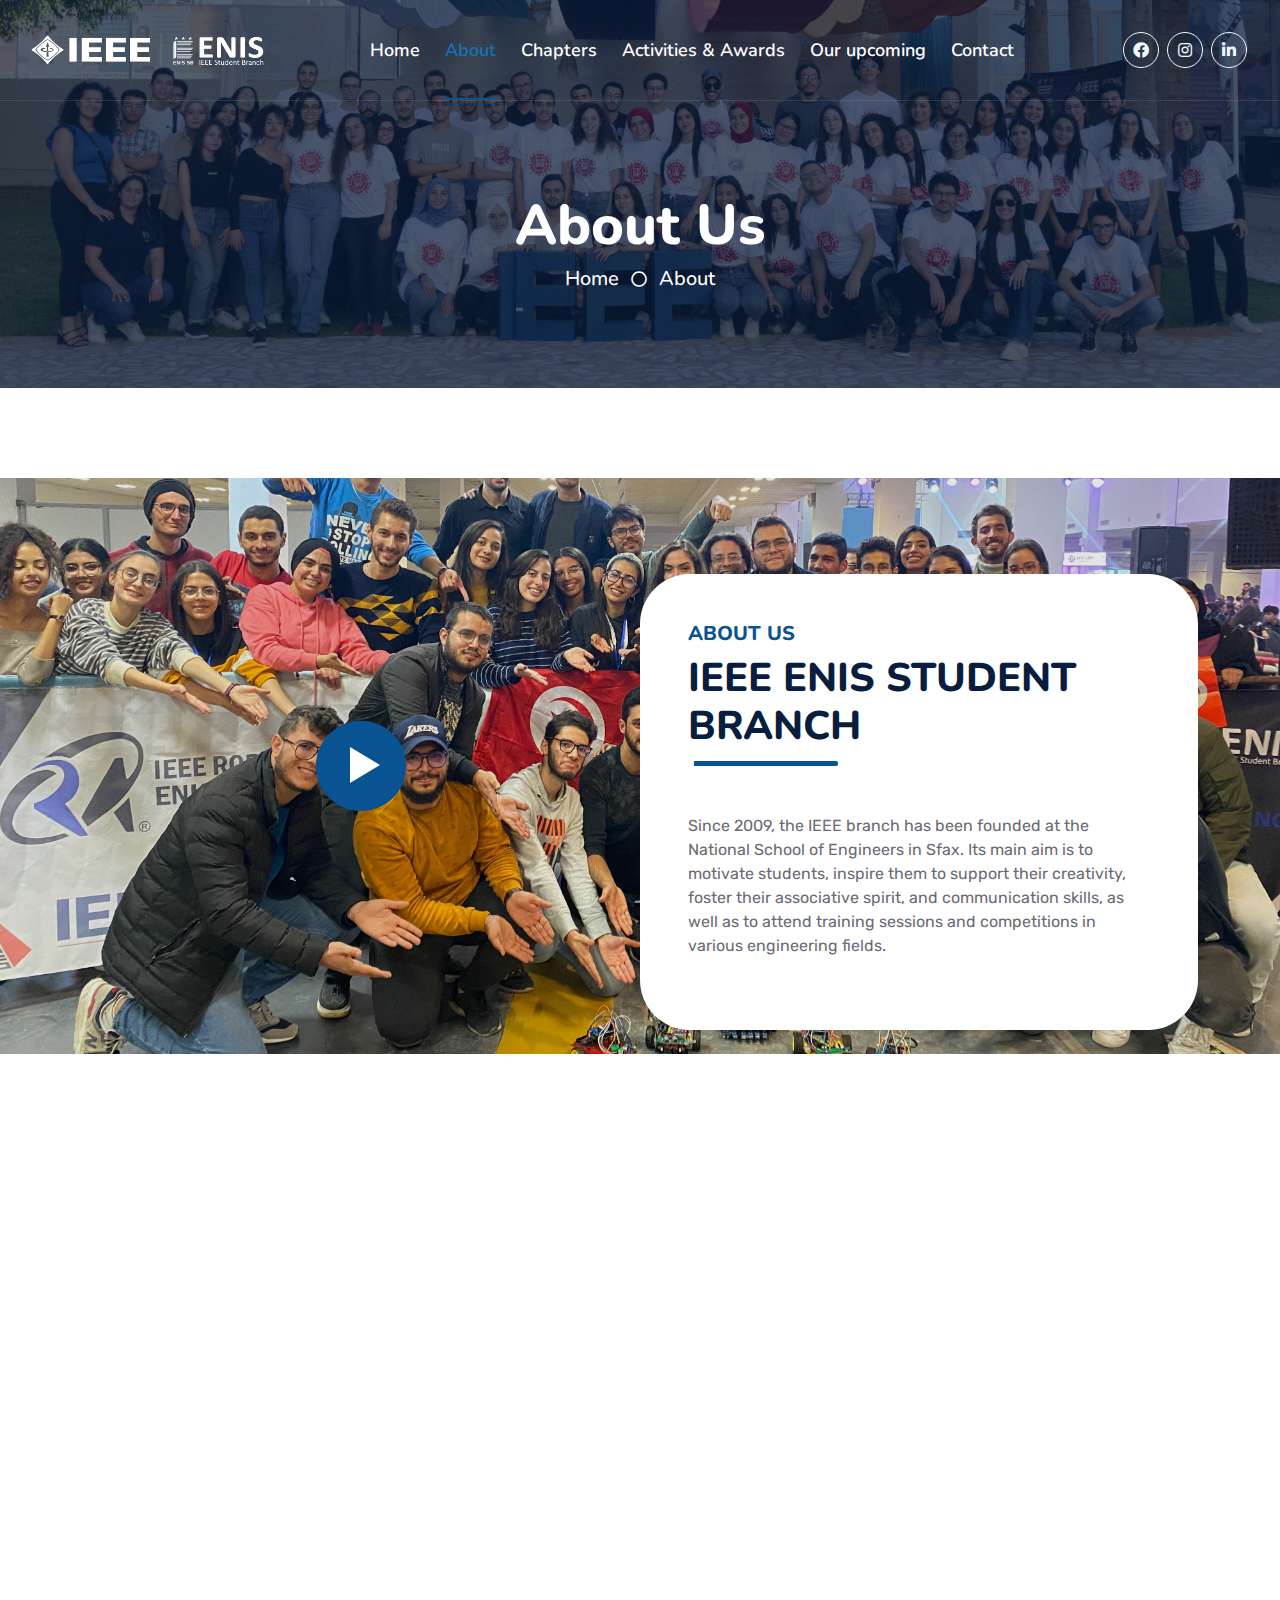
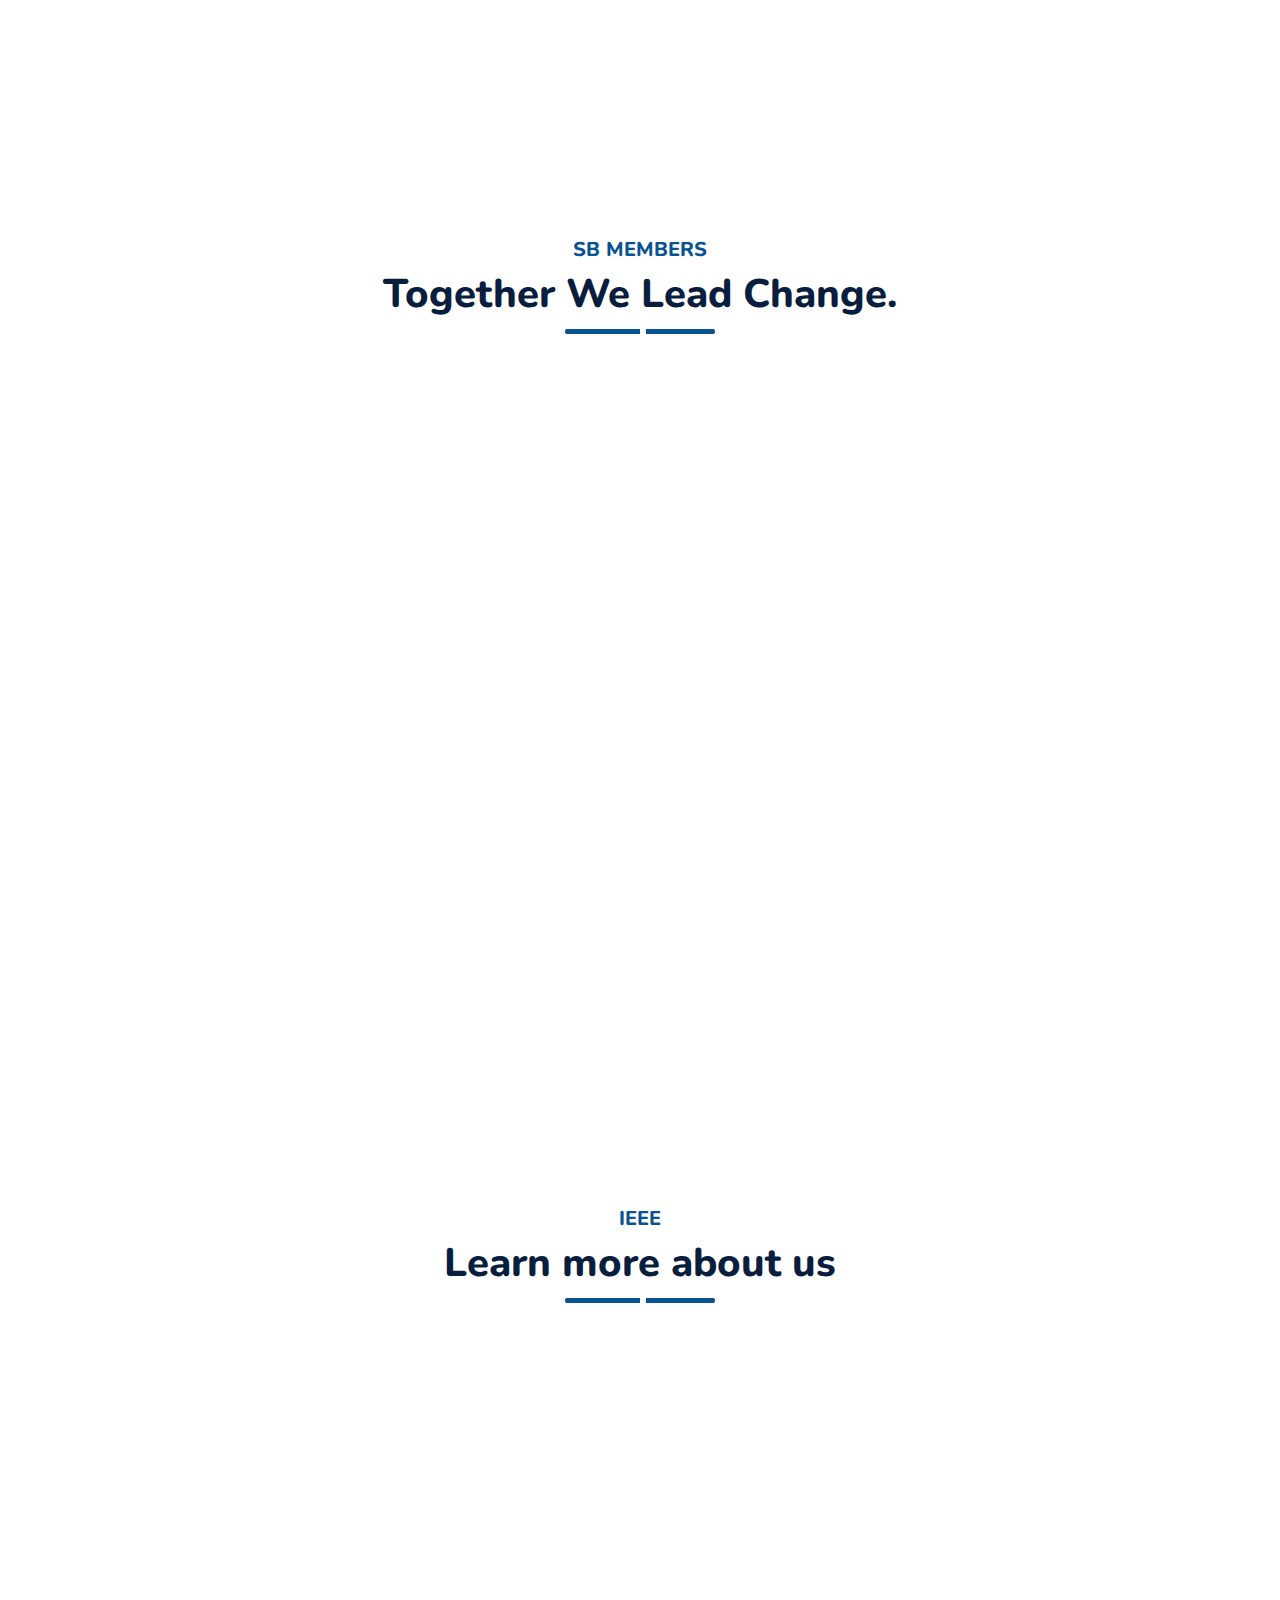
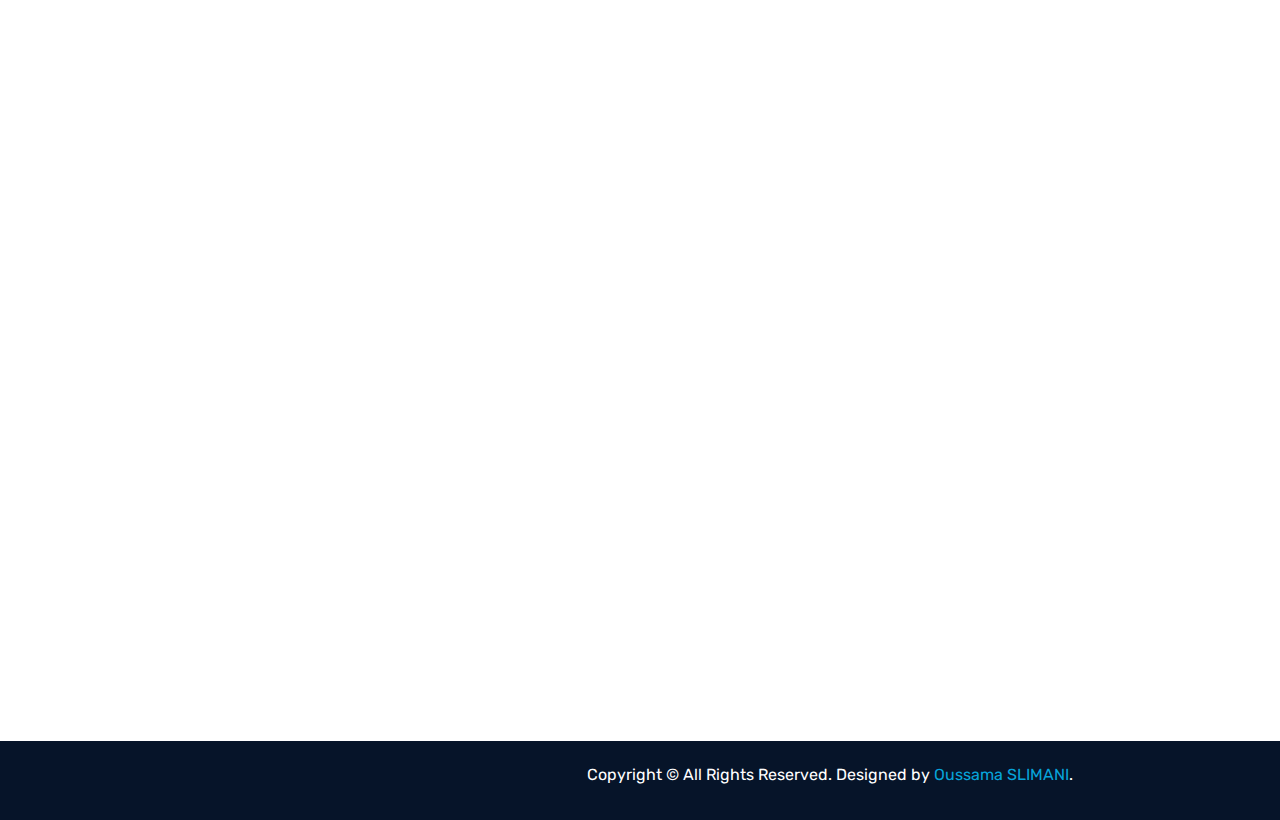
==== about.html @ c581c671 "Front-end v1.0" ====
<!DOCTYPE html>
<html lang="en">
  <head>
    <meta charset="utf-8" />
    <title>IEEE ENIS Student Branch</title>
    <meta content="width=device-width, initial-scale=1.0" name="viewport" />
    <meta content="Free HTML Templates" name="keywords" />
    <meta content="Free HTML Templates" name="description" />

    <!-- Favicon -->
    <link href="img/favicon.png" rel="icon" />

    <!-- Google Web Fonts -->
    <link rel="preconnect" href="https://fonts.googleapis.com" />
    <link rel="preconnect" href="https://fonts.gstatic.com" crossorigin />
    <link
      href="https://fonts.googleapis.com/css2?family=Nunito:wght@400;600;700;800&family=Rubik:wght@400;500;600;700&display=swap"
      rel="stylesheet"
    />

    <!-- Icon Font Stylesheet -->
    <link
      href="https://cdnjs.cloudflare.com/ajax/libs/font-awesome/5.10.0/css/all.min.css"
      rel="stylesheet"
    />
    <link
      href="https://cdn.jsdelivr.net/npm/bootstrap-icons@1.4.1/font/bootstrap-icons.css"
      rel="stylesheet"
    />

    <!-- Libraries Stylesheet -->
    <link href="lib/owlcarousel/assets/owl.carousel.min.css" rel="stylesheet" />
    <link href="lib/animate/animate.min.css" rel="stylesheet" />

    <!-- Customized Bootstrap Stylesheet -->
    <link href="css/bootstrap.min.css" rel="stylesheet" />

    <!-- Template Stylesheet -->
    <link href="css/style.css" rel="stylesheet" />
  </head>

  <body>
    <!-- Spinner Start -->
    <div
      id="spinner"
      class="show bg-white position-fixed translate-middle w-100 vh-100 top-50 start-50 d-flex align-items-center justify-content-center"
    >
      <div class="spinner"></div>
    </div>
    <!-- Spinner End -->

    <!-- Navbar Start -->
    <div class="container-fluid position-relative p-0">
      <nav class="navbar navbar-expand-lg navbar-dark py-3 py-lg-0">
        <a href="index.html" class="navbar-brand p-0">
          <img
            id="main"
            src="img/Logos/LOGO-white-03.png"
            alt="Logo"
            style="width: 255px; height: 40px"
          />
          <img
            id="second"
            src="img/Logos/LOGO-03.png"
            alt="logo-white"
            style="width: 255px; height: 40px; display: none"
          />
        </a>
        <button
          class="navbar-toggler"
          type="button"
          data-bs-toggle="collapse"
          data-bs-target="#navbarCollapse"
        >
          <span class="fa fa-bars"></span>
        </button>
        <div class="collapse navbar-collapse" id="navbarCollapse">
          <div class="navbar-nav ms-auto py-0">
            <a href="index.html" class="nav-item nav-link">Home</a>
            <a href="about.html" class="nav-item nav-link active">About</a>
            <a href="chapters.html" class="nav-item nav-link">Chapters</a>
            <a href="activities.html" class="nav-item nav-link"
              >Activities & Awards</a
            >
            <a href="upcoming.html" class="nav-item nav-link">Our upcoming</a>
            <a href="contact.html" class="nav-item nav-link">Contact</a>
          </div>
          <div class="col-lg-3 text-center text-lg-end">
            <div class="d-inline-flex align-items-center" style="height: 100px">
              <a
                class="btn btn-outline-light btn-square rounded-circle me-2"
                href="https://www.facebook.com/IEEE.ENIS.SB"
                target="_blank"
                ><i class="fab fa-facebook fw-normal"></i
              ></a>
              <a
                class="btn btn-outline-light btn-square rounded-circle me-2"
                href="https://www.instagram.com/ieeeenisstudentbranch/"
                target="_blank"
                ><i class="fab fa-instagram fw-normal"></i
              ></a>
              <a
                class="btn btn-outline-light btn-square rounded-circle me-2"
                href="https://www.linkedin.com/company/ieee-enis-student-branch-tunisia-section/mycompany/"
                target="_blank"
                ><i class="fab fa-linkedin-in fw-normal"></i
              ></a>
            </div>
          </div>
        </div>
      </nav>

      <div
        class="container-fluid bg-primary py-5 bg-header"
        style="margin-bottom: 90px"
      >
        <div class="row py-5">
          <div class="col-12 pt-lg-5 mt-lg-5 text-center">
            <h1 class="display-4 text-white animated zoomIn">About Us</h1>
            <a href="index.html" class="h5 text-white">Home</a>
            <i class="far fa-circle text-white px-2"></i>
            <a href="about.html" class="h5 text-white">About</a>
          </div>
        </div>
      </div>
    </div>
    <!-- Navbar End -->

    <!-- About Start -->
    <div class="container-xxl about">
      <div class="container">
        <div class="row g-0">
          <div class="col-lg-6">
            <div
              class="h-100 d-flex align-items-center justify-content-center"
              style="min-height: 300px"
            >
              <button
                type="button"
                class="btn-play"
                data-bs-toggle="modal"
                data-src=""
                data-bs-target="#videoModal"
              >
                <span></span>
              </button>
            </div>
          </div>
          <div class="col-lg-6 pt-lg-5 wow fadeIn mb-4" data-wow-delay="0.5s">
            <div
              class="bg-white p-5 mt-lg-5"
              style="border-radius: 50px 50px 50px 50px"
            >
              <div class="section-title position-relative pb-3 mb-5">
                <h5 class="fw-bold text-primary text-uppercase">About Us</h5>
                <h1 class="mb-0">IEEE ENIS STUDENT BRANCH</h1>
              </div>
              <p class="mb-4">
                Since 2009, the IEEE branch has been founded at the National
                School of Engineers in Sfax. Its main aim is to motivate
                students, inspire them to support their creativity, foster their
                associative spirit, and communication skills, as well as to
                attend training sessions and competitions in various engineering
                fields.
              </p>
            </div>
          </div>
        </div>
      </div>
    </div>
    <!-- Modal for Video -->
    <div
      class="modal fade"
      id="videoModal"
      tabindex="-1"
      role="dialog"
      aria-labelledby="videoModalLabel"
      aria-hidden="true"
    >
      <div class="modal-dialog modal-xl" role="document">
        <div class="modal-content">
          <div class="modal-header">
            <h5 class="modal-title">IEEE ENIS Student Branch</h5>
            <button
              type="button"
              class="btn-close"
              data-bs-dismiss="modal"
              aria-label="Close"
            ></button>
          </div>
          <div class="modal-body">
            <div class="embed-responsive embed-responsive-16by9 text-center">
              <iframe
                src="https://www.facebook.com/plugins/video.php?height=314&href=https%3A%2F%2Fwww.facebook.com%2FIEEE.ENIS.SB%2Fvideos%2F624137856481475%2F&show_text=false&width=560&t=0"
                width="95%"
                height="540"
                style="border: none; overflow: hidden"
                scrolling="no"
                frameborder="0"
                allowfullscreen="true"
                allow="autoplay; clipboard-write; encrypted-media; picture-in-picture; web-share"
                allowfullscreen="true"
              ></iframe>
            </div>
          </div>
        </div>
      </div>
    </div>
    <!-- About End -->

    <!-- Advanced Feature Start -->
    <div class="container-fluid py-5 wow fadeInUp" data-wow-delay="0.1s">
      <div class="container py-5">
        <div
          class="section-title text-center position-relative pb-3 mb-5 mx-auto"
          style="max-width: 600px"
        >
          <h5 class="fw-bold text-primary text-uppercase">
            IEEE ENIS SB GOALS
          </h5>
          <h1 class="mb-0">Four Key Objectives of the IEEE ENIS SB GOALS</h1>
        </div>
        <div
          class="mx-auto text-center wow fadeInUp"
          data-wow-delay="0.1s"
          style="max-width: 600px"
        ></div>
        <div class="row g-4">
          <div class="col-lg-3 col-md-6 wow fadeInUp" data-wow-delay="0.1s">
            <div class="advanced-feature-item text-center rounded py-5 px-4">
              <i class="fa fa-laptop fa-3x text-primary mb-4"></i>
              <h5 class="mb-3">Training and Competitions</h5>
              <p class="m-0">
                It encourages students to attend training sessions and
                participate in competitions in various engineering fields.
              </p>
            </div>
          </div>
          <div class="col-lg-3 col-md-6 wow fadeInUp" data-wow-delay="0.3s">
            <div class="advanced-feature-item text-center rounded py-5 px-4">
              <i class="fa fa-users fa-3x text-primary mb-4"></i>
              <h5 class="mb-3">Team Building</h5>
              <p class="m-0">
                Enhancing team-work skills and encouraging members to think
                freely and suggest spontaneous new ideas through online
                meetings.
              </p>
            </div>
          </div>
          <div class="col-lg-3 col-md-6 wow fadeInUp" data-wow-delay="0.3s">
            <div class="advanced-feature-item text-center rounded py-5 px-4">
              <i class="fa fa-calendar fa-3x text-primary mb-4"></i>
              <h5 class="mb-3">Organizing Events</h5>
              <p class="m-0">
                Organizes a variety of activities, including conferences,
                industrial visits, entertainment events, and workshops.
              </p>
            </div>
          </div>
          <div class="col-lg-3 col-md-6 wow fadeInUp" data-wow-delay="0.7s">
            <div class="advanced-feature-item text-center rounded py-5 px-4">
              <i class="fa fa-draw-polygon fa-3x text-primary mb-4"></i>
              <h5 class="mb-3">Inspiring Creativity</h5>
              <p class="m-0">
                Inspire and nurture the creative potential of students,
                fostering their associative spirit and communication skills.
              </p>
            </div>
          </div>
        </div>
      </div>
    </div>
    <!-- Advanced Feature End -->

    <!-- Team Start -->
    <div id="team" class="container-xxl py-5">
      <div class="container">
        <div
          class="section-title text-center position-relative pb-3 mb-5 mx-auto"
          style="max-width: 600px"
        >
          <h5 class="fw-bold text-primary text-uppercase">SB Members</h5>
          <h1 class="mb-0">Together We Lead Change.</h1>
        </div>
        <div class="row g-4 d-flex justify-content-center mt-2">
          <div class="col-lg-3 col-md-6 wow fadeInUp" data-wow-delay="0.1s">
            <div class="team-item">
              <div class="team-img position-relative overflow-hidden">
                <img
                  class="img-fluid"
                  src="img/team/team2-04.jpg"
                  alt="bilel"
                />
                <div class="team-social">
                  <a
                    class="btn btn-square btn-primary rounded-circle m-1"
                    href="mailto:bilel.djemel@enis.tn"
                    target="_blank"
                    ><i class="bi bi-envelope fw-normal"></i>
                  </a>
                  <a
                    class="btn btn-square btn-primary rounded-circle m-1"
                    href="https://www.linkedin.com/in/bilel-djemel/"
                    target="_blank"
                    ><i class="fab fa-linkedin-in fw-normal"></i
                  ></a>
                </div>
              </div>

              <div class="bg-light text-center p-2">
                <h4 class="text-primary">Bilel Djemel</h4>
                <p class="text-uppercase m-0">Chairman</p>
              </div>
            </div>
          </div>
          <div class="col-lg-3 col-md-6 wow fadeInUp" data-wow-delay="0.1s">
            <div class="team-item">
              <div class="team-img position-relative overflow-hidden">
                <img class="img-fluid" src="img/team/team2-05.jpg" alt="abir" />
                <div class="team-social">
                  <a
                    class="btn btn-square btn-primary rounded-circle m-1"
                    href="mailto:abir.grati@enis.tn"
                    target="_blank"
                    ><i class="bi bi-envelope fw-normal"></i>
                  </a>
                  <a
                    class="btn btn-square btn-primary rounded-circle m-1"
                    href="https://www.linkedin.com/in/abir-grati-/"
                    target="_blank"
                    ><i class="fab fa-linkedin-in fw-normal"></i
                  ></a>
                </div>
              </div>
              <div class="bg-light text-center p-2">
                <h4 class="text-primary">Abir Grati</h4>
                <p class="text-uppercase m-0">Vice-Chaiwoman</p>
              </div>
            </div>
          </div>
          <div class="col-lg-3 col-md-6 wow fadeInUp" data-wow-delay="0.1s">
            <div class="team-item">
              <div class="team-img position-relative overflow-hidden">
                <img
                  class="img-fluid"
                  src="img/team/team2-07.jpg"
                  alt="ayoub"
                />
                <div class="team-social">
                  <a
                    class="btn btn-square btn-primary rounded-circle m-1"
                    href="mailto:ayoub.abdelkefi@enis.tn"
                    target="_blank"
                    ><i class="bi bi-envelope fw-normal"></i>
                  </a>
                  <a
                    class="btn btn-square btn-primary rounded-circle m-1"
                    href="https://www.linkedin.com/in/ayoub-abdelkefi-16a360237/"
                    target="_blank"
                    ><i class="fab fa-linkedin-in fw-normal"></i
                  ></a>
                </div>
              </div>
              <div class="bg-light text-center p-2">
                <h4 class="text-primary">Abdelkefi Ayoub</h4>
                <p class="text-uppercase m-0">Treasurer</p>
              </div>
            </div>
          </div>
          <div class="col-lg-3 col-md-6 wow fadeInUp" data-wow-delay="0.3s">
            <div class="team-item">
              <div class="team-img position-relative overflow-hidden">
                <img
                  class="img-fluid"
                  src="img/team/team2-01.jpg"
                  alt="takwa"
                />
                <div class="team-social">
                  <a
                    class="btn btn-square btn-primary rounded-circle m-1"
                    href="mailto:takoua.jradi@enis.tn"
                    target="_blank"
                    ><i class="bi bi-envelope fw-normal"></i>
                  </a>
                  <a
                    class="btn btn-square btn-primary rounded-circle m-1"
                    href="https://www.linkedin.com/in/jradi-takoua/"
                    target="_blank"
                    ><i class="fab fa-linkedin-in fw-normal"></i
                  ></a>
                </div>
              </div>
              <div class="bg-light text-center p-2">
                <h4 class="text-primary">Takoua Jradi</h4>
                <p class="text-uppercase m-0">Secretary</p>
              </div>
            </div>
          </div>
          <div class="col-lg-3 col-md-6 wow fadeInUp" data-wow-delay="0.5s">
            <div class="team-item">
              <div class="team-img position-relative overflow-hidden">
                <img
                  class="img-fluid"
                  src="img/team/team2-03.jpg"
                  alt="cyrine"
                />
                <div class="team-social">
                  <a
                    class="btn btn-square btn-primary rounded-circle m-1"
                    href="https://www.facebook.com/cyrine.laouini.90"
                    target="_blank"
                    ><i class="fab fa-facebook fw-normal"></i>
                  </a>
                </div>
              </div>
              <div class="bg-light text-center p-2">
                <h4 class="text-primary">Cyrine Auini</h4>
                <p class="text-uppercase m-0">Project Manager</p>
              </div>
            </div>
          </div>
          <div class="col-lg-3 col-md-6 wow fadeInUp" data-wow-delay="0.6s">
            <div class="team-item">
              <div class="team-img position-relative overflow-hidden">
                <img
                  class="img-fluid"
                  src="img/team/team2-02.jpg"
                  alt="racem"
                />
                <div class="team-social">
                  <a
                    class="btn btn-square btn-primary rounded-circle m-1"
                    href="mailto:racem.moalla@enis.tn"
                    target="_blank"
                    ><i class="bi bi-envelope fw-normal"></i>
                  </a>
                  <a
                    class="btn btn-square btn-primary rounded-circle m-1"
                    href="https://www.linkedin.com/in/racem-moalla/"
                    target="_blank"
                    ><i class="fab fa-linkedin-in fw-normal"></i
                  ></a>
                </div>
              </div>
              <div class="bg-light text-center p-2">
                <h4 class="text-primary">Racem Moalla</h4>
                <p class="text-uppercase m-0">Project Manager</p>
              </div>
            </div>
          </div>
          <div class="col-lg-3 col-md-6 wow fadeInUp" data-wow-delay="0.6s">
            <div class="team-item">
              <div class="team-img position-relative overflow-hidden">
                <img
                  class="img-fluid"
                  src="img/team/team2-06.jpg"
                  alt="cyrine2"
                />
                <div class="team-social">
                  <a
                    class="btn btn-square btn-primary rounded-circle m-1"
                    href="https://www.facebook.com/mahdi.bradai.9"
                    target="_blank"
                    ><i class="bi bi-envelope fw-normal"></i>
                  </a>
                  <a
                    class="btn btn-square btn-primary rounded-circle m-1"
                    href="mailto:syrine.benkeji@enis.tn"
                    target="_blank"
                    ><i class="fab fa-linkedin-in fw-normal"></i
                  ></a>
                </div>
              </div>
              <div class="bg-light text-center p-2">
                <h4 class="text-primary">Syrine Benkaji</h4>
                <p class="text-uppercase m-0">Media Manager</p>
              </div>
            </div>
          </div>
        </div>
      </div>
    </div>
    <!-- Team End -->

    <!-- Service Start -->
    <div class="container-xxl py-5">
      <div class="container">
        <div
          class="section-title text-center position-relative pb-3 mb-5 mx-auto"
          style="max-width: 600px"
        >
          <h5 class="fw-bold text-primary text-uppercase">IEEE</h5>
          <h1 class="mb-0">Learn more about us</h1>
        </div>
        <div
          class="row g-4 justify-content-center wow fadeInUp"
          data-wow-delay="0.5s"
        >
          <div class="col-lg-4 col-md-6">
            <div class="service-item bg-white h-100 p-2 p-xl-5 wow fadeIn">
              <img class="img-fluid mb-4" src="img/Logos/ieee.png" alt="" />
              <h4 class="mb-3 text-center">
                Institute of Electrical and Electronics Engineers
              </h4>
              <p>
                IEEE fosters global tech collaboration in electrical and
                electronics engineering. It sets standards, publishes research,
                hosts events, and empowers members, shaping tech's future for
                humanity's benefit.
              </p>
            </div>
          </div>
          <div class="col-lg-4 col-md-6">
            <div class="service-item bg-white h-100 p-2 p-xl-5 wow fadeIn">
              <img
                class="img-fluid mb-4"
                src="img/Logos/ieee-section-02.png"
                alt=""
              />
              <h4 class="mb-3 text-center">IEEE Tunisia Section</h4>
              <p class="">
                The IEEE Tunisia Section is a regional branch of the global IEEE
                organization that serves professionals and researchers in
                Tunisia, focusing on activities and events related to electrical
                and electronics engineering and related fields.
              </p>
            </div>
          </div>
          <div class="col-lg-4 col-md-6">
            <div class="service-item bg-white h-100 p-2 p-xl-5 wow fadeIn">
              <img class="img-fluid mb-4" src="img/Logos/sac2-02.png" alt="" />
              <h4 class="mb-3 text-center">IEEE R8 SAC</h4>
              <p class="">
                IEEE Region 8 Student Activities Committee (SAC) coordinates
                student programs, events, and opportunities in Europe, the
                Middle East, and Africa, fostering academic and professional
                development.
              </p>
            </div>
          </div>
        </div>
      </div>
    </div>
    <!-- Service End -->

    <!-- Footer Start -->
    <div
      class="container-fluid bg-dark text-light mt-5 wow fadeInUp"
      data-wow-delay="0.1s"
    >
      <div class="container">
        <div class="row gx-5">
          <div class="col-lg-4 col-md-6 footer-about">
            <div
              class="d-flex flex-column align-items-center justify-content-center text-center h-100 bg-primary p-4"
            >
              <a href="index.html" class="navbar-brand">
                <img
                  src="img/Logos/LOGO-white-03.png"
                  alt="logo-white"
                  style="width: 255px"
                />
              </a>
              <p class="mt-3 mb-4">
                Since 2009, the IEEE branch has been founded at the National
                School of Engineers in Sfax. Its main aim is to motivate
                students, inspire them to support their creativity, foster their
                associative spirit, and communication skills, as well as to
                attend training sessions and competitions in various engineering
                fields.
              </p>
            </div>
          </div>
          <div class="col-lg-8 col-md-6">
            <div class="row gx-5">
              <div class="col-lg-5 col-md-12 pt-5 mb-5">
                <div
                  class="section-title section-title-sm position-relative pb-3 mb-4"
                >
                  <h3 class="text-light mb-0">Get In Touch</h3>
                </div>
                <div class="d-flex mb-2">
                  <i class="bi bi-geo-alt text-primary me-2"></i>
                  <p class="mb-0">
                    ENIS, Soukra Road km 3, BP 1173, Sfax, Tunisia.
                  </p>
                </div>
                <div class="d-flex mb-2">
                  <i class="bi bi-envelope-open text-primary me-2"></i>
                  <p class="mb-0">sb.enis@ieee.org</p>
                </div>
                <div class="d-flex mb-2">
                  <i class="bi bi-telephone text-primary me-2"></i>
                  <p class="mb-0">+216 26 589 540</p>
                </div>
                <div class="d-flex mt-4">
                  <a class="btn btn-primary btn-square me-2" href="#"
                    ><i class="fab fa-facebook-f fw-normal"></i
                  ></a>
                  <a class="btn btn-primary btn-square me-2" href="#"
                    ><i class="fab fa-linkedin-in fw-normal"></i
                  ></a>
                  <a class="btn btn-primary btn-square" href="#"
                    ><i class="fab fa-instagram fw-normal"></i
                  ></a>
                </div>
              </div>
              <div class="col-lg-3 col-md-12 pt-0 pt-lg-5 mb-5">
                <div
                  class="section-title section-title-sm position-relative pb-3 mb-4"
                >
                  <h3 class="text-light mb-0">Quick Links</h3>
                </div>
                <div
                  class="link-animated d-flex flex-column justify-content-start"
                >
                  <a class="text-light mb-2" href="index.html"
                    ><i class="bi bi-arrow-right text-primary me-2"></i>Home</a
                  >
                  <a class="text-light mb-2" href="about.html"
                    ><i class="bi bi-arrow-right text-primary me-2"></i>About</a
                  >
                  <a class="text-light mb-2" href="chapters.html"
                    ><i class="bi bi-arrow-right text-primary me-2"></i
                    >Chapters</a
                  >
                  <a class="text-light mb-2" href="activities.html"
                    ><i class="bi bi-arrow-right text-primary me-2"></i
                    >Activities & Awards</a
                  >
                  <a class="text-light mb-2" href="upcoming.html"
                    ><i class="bi bi-arrow-right text-primary me-2"></i>Our
                    Upcoming</a
                  >
                  <a class="text-light mb-2" href="contact.html"
                    ><i class="bi bi-arrow-right text-primary me-2"></i>Our
                    Contact</a
                  >
                </div>
              </div>
              <div class="col-lg-4 col-md-12 pt-0 pt-lg-5 mb-5">
                <div
                  class="section-title section-title-sm position-relative pb-3 mb-4"
                >
                  <h3 class="text-light mb-0">Popular Links</h3>
                </div>
                <div
                  class="link-animated d-flex flex-column justify-content-start"
                >
                  <a class="text-light mb-2" href="about.html#team"
                    ><i class="bi bi-arrow-right text-primary me-2"></i>Meet The
                    Team</a
                  >
                  <a class="text-light mb-2" href="index.html#register"
                    ><i class="bi bi-arrow-right text-primary me-2"></i
                    >Resgister Now</a
                  >
                </div>
              </div>
            </div>
          </div>
        </div>
      </div>
    </div>
    <div class="container-fluid text-white" style="background: #061429">
      <div class="container text-center">
        <div class="row justify-content-end">
          <div class="col-lg-8 col-md-6">
            <div
              class="d-flex align-items-center justify-content-center text-white mt-1"
              style="height: 75px"
            >
              <p class="px-2">
                Copyright &copy; All Rights Reserved. Designed by
                <a
                  href="https://www.linkedin.com/in/oussama-slimani/"
                  target="_blank"
                  >Oussama SLIMANI</a
                >.
              </p>
            </div>
          </div>
        </div>
      </div>
    </div>
    <!-- Footer End -->

    <!-- Back to Top -->
    <a
      href="#"
      class="btn btn-lg btn-primary btn-lg-square rounded-circle back-to-top"
      ><div class="p-1"></div>
      <i class="bi bi-arrow-up"></i>
    </a>

    <!-- JavaScript Libraries -->
    <script src="https://code.jquery.com/jquery-3.4.1.min.js"></script>
    <script src="https://cdn.jsdelivr.net/npm/bootstrap@5.0.0/dist/js/bootstrap.bundle.min.js"></script>
    <script src="lib/wow/wow.min.js"></script>
    <script src="lib/easing/easing.min.js"></script>
    <script src="lib/waypoints/waypoints.min.js"></script>
    <script src="lib/counterup/counterup.min.js"></script>
    <script src="lib/owlcarousel/owl.carousel.min.js"></script>

    <!-- Template Javascript -->
    <script src="js/main.js"></script>
  </body>
</html>
---- css/style.css ----
/********** Template CSS **********/
:root {
  --primary: #095392;
  --secondary: #34ad54;
  --light: #eef9ff;
  --dark: #091e3e;
}

/*** Spinner ***/
.spinner {
  width: 40px;
  height: 40px;
  background: var(--primary);
  margin: 100px auto;
  -webkit-animation: sk-rotateplane 1.2s infinite ease-in-out;
  animation: sk-rotateplane 1.2s infinite ease-in-out;
}

@-webkit-keyframes sk-rotateplane {
  0% {
    -webkit-transform: perspective(120px);
  }
  50% {
    -webkit-transform: perspective(120px) rotateY(180deg);
  }
  100% {
    -webkit-transform: perspective(120px) rotateY(180deg) rotateX(180deg);
  }
}

@keyframes sk-rotateplane {
  0% {
    transform: perspective(120px) rotateX(0deg) rotateY(0deg);
    -webkit-transform: perspective(120px) rotateX(0deg) rotateY(0deg);
  }
  50% {
    transform: perspective(120px) rotateX(-180.1deg) rotateY(0deg);
    -webkit-transform: perspective(120px) rotateX(-180.1deg) rotateY(0deg);
  }
  100% {
    transform: perspective(120px) rotateX(-180deg) rotateY(-179.9deg);
    -webkit-transform: perspective(120px) rotateX(-180deg) rotateY(-179.9deg);
  }
}

#spinner {
  opacity: 0;
  visibility: hidden;
  transition: opacity 0.5s ease-out, visibility 0s linear 0.5s;
  z-index: 99999;
}

#spinner.show {
  transition: opacity 0.5s ease-out, visibility 0s linear 0s;
  visibility: visible;
  opacity: 1;
}

/*** Heading ***/
h1,
h2,
.fw-bold {
  font-weight: 800 !important;
}

h3,
h4,
.fw-semi-bold {
  font-weight: 700 !important;
}

h5,
h6,
.fw-medium {
  font-weight: 600 !important;
}

/*** Button ***/
.btn {
  font-family: "Nunito", sans-serif;
  font-weight: 600;
  transition: 0.5s;
}

.btn-primary,
.btn-secondary {
  color: #ffffff;
  box-shadow: inset 0 0 0 50px transparent;
}

.btn-primary:hover {
  box-shadow: inset 0 0 0 0 var(--primary);
}

.btn-secondary:hover {
  box-shadow: inset 0 0 0 0 var(--secondary);
}

.btn-square {
  width: 36px;
  height: 36px;
}

.btn-sm-square {
  width: 30px;
  height: 30px;
}

.btn-lg-square {
  width: 48px;
  height: 48px;
}

.btn-square,
.btn-sm-square,
.btn-lg-square {
  padding: 0;
  display: flex;
  align-items: center;
  justify-content: center;
  font-weight: normal;
}

/*** Navbar ***/
.navbar {
  padding-left: 20px;
  padding-right: 25px;
}
.navbar-dark .navbar-nav .nav-link {
  font-family: "Nunito", sans-serif;
  position: relative;
  margin-left: 25px;
  padding: 35px 0;
  color: #ffffff;
  font-size: 18px;
  font-weight: 600;
  outline: none;
  transition: 0.5s;
}

.sticky-top.navbar-dark .navbar-nav .nav-link {
  padding: 20px 0;
  color: var(--dark);
}

.navbar-dark .navbar-nav .nav-link:hover,
.navbar-dark .navbar-nav .nav-link.active {
  color: #1672b7;
}

.navbar-dark .navbar-brand h1 {
  color: #ffffff;
}

.navbar-dark .navbar-toggler {
  color: var(--primary) !important;
  border-color: var(--primary) !important;
}

@media (max-width: 991.98px) {
  .sticky-top.navbar-dark {
    position: fixed;
    width: 100%;
    background: #ffffff;
    border-bottom: #1672b7 1px solid;
  }
  .navbar-dark .navbar-nav .nav-link,
  .navbar-dark .navbar-nav .nav-link.show,
  .sticky-top.navbar-dark .navbar-nav .nav-link {
    padding: 10px 0;
    color: var(--dark);
    border-bottom: #1672b7 1px solid;
  }
  .navbar-dark .navbar-nav .nav-link:first-child {
    margin-top: 20px;
  }

  .navbar-dark .navbar-brand img {
    max-width: 180px;
  }
}

@media (min-width: 992px) {
  .navbar-dark {
    position: absolute;
    width: 100%;
    top: 0;
    left: 0;
    border-bottom: 1px solid rgba(256, 256, 256, 0.1);
    z-index: 999;
  }

  .sticky-top.navbar-dark {
    position: fixed;
    background: #ffffff;
  }

  .navbar-dark .navbar-nav .nav-link::before {
    position: absolute;
    content: "";
    width: 0;
    height: 2px;
    bottom: -1px;
    left: 50%;
    background: var(--primary);
    transition: 0.5s;
  }

  .navbar-dark .navbar-nav .nav-link:hover::before,
  .navbar-dark .navbar-nav .nav-link.active::before {
    width: 100%;
    left: 0;
  }

  .navbar-dark .navbar-nav .nav-link.nav-contact::before {
    display: none;
  }
}

/*** Carousel ***/
.carousel-caption {
  top: 0;
  left: 0;
  right: 0;
  bottom: 0;
  background: rgba(9, 30, 62, 0.7);
  z-index: 1;
}

@media (max-width: 576px) {
  .carousel-item {
    min-height: 400px;
  }
  .carousel-item img {
    position: absolute;
    width: 100%;
    height: 100%;
    object-fit: cover;
  }
  .carousel-caption h5 {
    font-size: 18px;
    font-weight: 500 !important;
  }

  .carousel-caption h1 {
    font-size: 35px;
    font-weight: 600 !important;
  }
}

.carousel-control-prev,
.carousel-control-next {
  width: 10%;
}

.carousel-control-prev-icon,
.carousel-control-next-icon {
  width: 3rem;
  height: 3rem;
}

/*** Section Title ***/
.section-title::before {
  position: absolute;
  content: "";
  width: 150px;
  height: 5px;
  left: 0;
  bottom: 0;
  background: var(--primary);
  border-radius: 2px;
}

.section-title.text-center::before {
  left: 50%;
  margin-left: -75px;
}

.section-title.section-title-sm::before {
  width: 90px;
  height: 3px;
}

.section-title::after {
  position: absolute;
  content: "";
  width: 6px;
  height: 5px;
  bottom: 0px;
  background: #ffffff;
  -webkit-animation: section-title-run 5s infinite linear;
  animation: section-title-run 5s infinite linear;
}

.section-title.section-title-sm::after {
  width: 4px;
  height: 3px;
}

.section-title.text-center::after {
  -webkit-animation: section-title-run-center 5s infinite linear;
  animation: section-title-run-center 5s infinite linear;
}

.section-title.section-title-sm::after {
  -webkit-animation: section-title-run-sm 5s infinite linear;
  animation: section-title-run-sm 5s infinite linear;
}

@-webkit-keyframes section-title-run {
  0% {
    left: 0;
  }
  50% {
    left: 145px;
  }
  100% {
    left: 0;
  }
}

@-webkit-keyframes section-title-run-center {
  0% {
    left: 50%;
    margin-left: -75px;
  }
  50% {
    left: 50%;
    margin-left: 45px;
  }
  100% {
    left: 50%;
    margin-left: -75px;
  }
}

@-webkit-keyframes section-title-run-sm {
  0% {
    left: 0;
  }
  50% {
    left: 85px;
  }
  100% {
    left: 0;
  }
}

/*** Testimonial ***/
.testimonial-carousel .owl-dots {
  margin-top: 15px;
  display: flex;
  align-items: flex-end;
  justify-content: center;
}

.testimonial-carousel .owl-dot {
  position: relative;
  display: inline-block;
  margin: 0 5px;
  width: 15px;
  height: 15px;
  background: #dddddd;
  border-radius: 2px;
  transition: 0.5s;
}

.testimonial-carousel .owl-dot.active {
  width: 30px;
  background: var(--primary);
}

.testimonial-carousel .owl-item.center {
  position: relative;
  z-index: 1;
}

.testimonial-carousel .owl-item .testimonial-item {
  transition: 0.5s;
}

.testimonial-carousel .owl-item.center .testimonial-item {
  background: #ffffff !important;
  box-shadow: 0 0 30px #dddddd;
}

/*** Team ***/
.team-item {
  transition: 0.5s;
}

.team-social {
  position: absolute;
  width: 100%;
  height: 100%;
  top: 0;
  left: 0;
  display: flex;
  align-items: center;
  justify-content: center;
  transition: 0.5s;
}

.team-social a.btn {
  position: relative;
  margin: 0 3px;
  margin-top: 100px;
  opacity: 0;
}

.team-item:hover {
  box-shadow: 0 0 30px #dddddd;
}

.team-item:hover .team-social {
  background: rgba(9, 30, 62, 0.7);
}

.team-item:hover .team-social a.btn:first-child {
  opacity: 1;
  margin-top: 0;
  transition: 0.3s 0s;
}

.team-item:hover .team-social a.btn:nth-child(2) {
  opacity: 1;
  margin-top: 0;
  transition: 0.3s 0.05s;
}

.team-item:hover .team-social a.btn:nth-child(3) {
  opacity: 1;
  margin-top: 0;
  transition: 0.3s 0.1s;
}

.team-item:hover .team-social a.btn:nth-child(4) {
  opacity: 1;
  margin-top: 0;
  transition: 0.3s 0.15s;
}

.team-item .team-img img,
.blog-item .blog-img img {
  transition: 0.5s;
}

.team-item:hover .team-img img,
.blog-item:hover .blog-img img {
  transform: scale(1.15);
}

/*** Miscellaneous ***/
@media (min-width: 991.98px) {
  .facts {
    position: relative;
    margin-top: -75px;
    z-index: 1;
  }
}

.back-to-top {
  position: fixed;
  display: none;
  right: 45px;
  bottom: 45px;
  z-index: 99;
}

.bg-header {
  background: linear-gradient(rgba(9, 30, 62, 0.7), rgba(9, 30, 62, 0.7)),
    url(../img/header.jpg) center center no-repeat;
  background-size: cover;
}

.link-animated a {
  transition: 0.5s;
}

.link-animated a:hover {
  padding-left: 10px;
}

@media (min-width: 767.98px) {
  .footer-about {
    margin-bottom: -75px;
  }
}

/*** Service2 ***/
.service-item {
  box-shadow: 0 0 45px rgba(0, 0, 0, 0.06);
}

/*--------------------------------------------------------------
# Services
--------------------------------------------------------------*/
.services .service-box-container {
  box-shadow: 0px 0 30px rgba(1, 41, 112, 0.08);
  transition: 0.3s;
}
.services .service-box {
  height: 100%;
  padding: 20px;

  border-radius: 5px;
}

.services .service-box h3 {
  color: #444444;
  font-weight: 700;
}

.services .service-box.blue {
  border-bottom: 6px solid #4988bf;
}
.services .service-box.blue-2 {
  border-bottom: 6px solid #16607d;
}
.services .service-box.orange {
  border-bottom: 6px solid #f9a31a;
}
.services .service-box.green {
  border-bottom: 6px solid #147346;
}
.services .service-box.green-2 {
  border-bottom: 6px solid #7eb23a;
}
.services .service-box.red {
  border-bottom: 6px solid #8c2a3c;
}
.services .service-box.purple {
  border-bottom: 6px solid #471347;
}
.services .service-box.red-2 {
  border-bottom: 6px solid #d93b48;
}

.services .service-box-container:hover {
  transform: scale(1.01);
}

/*** About ***/

.about {
  background: linear-gradient(rgba(0, 0, 0, 0.1), rgba(0, 0, 0, 0.1)),
    url(../img/about.jpg) left center no-repeat;
  background-size: cover;
}

.btn-play {
  position: relative;
  display: block;
  box-sizing: content-box;
  width: 36px;
  height: 46px;
  border-radius: 100%;
  border: none;
  outline: none !important;
  padding: 18px 20px 20px 28px;
  background: var(--primary);
}

.btn-play:before {
  content: "";
  position: absolute;
  z-index: 0;
  left: 50%;
  top: 50%;
  transform: translateX(-50%) translateY(-50%);
  display: block;
  width: 90px;
  height: 90px;
  background: var(--primary);
  border-radius: 100%;
  animation: pulse-border 1500ms ease-out infinite;
}

.btn-play:after {
  content: "";
  position: absolute;
  z-index: 1;
  left: 50%;
  top: 50%;
  transform: translateX(-50%) translateY(-50%);
  display: block;
  width: 90px;
  height: 90px;
  background: var(--primary);
  border-radius: 100%;
  transition: all 200ms;
}

.btn-play span {
  display: block;
  position: relative;
  z-index: 3;
  width: 0;
  height: 0;
  left: 3px;
  border-left: 30px solid #ffffff;
  border-top: 18px solid transparent;
  border-bottom: 18px solid transparent;
}

@keyframes pulse-border {
  0% {
    transform: translateX(-50%) translateY(-50%) translateZ(0) scale(1);
    opacity: 1;
  }

  100% {
    transform: translateX(-50%) translateY(-50%) translateZ(0) scale(2);
    opacity: 0;
  }
}

.modal-video .modal-dialog {
  position: relative;
  max-width: 800px;
  margin: 60px auto 0 auto;
}

.modal-video .modal-body {
  position: relative;
  padding: 0px;
}

.modal-video .close {
  position: absolute;
  width: 30px;
  height: 30px;
  right: 0px;
  top: -25px;
  z-index: 999;
  font-size: 30px;
  font-weight: normal;
  color: #ffffff;
  background: #000000;
  opacity: 1;
}
.body-about-us {
  padding: 35px;
  margin-top: 25px;
}
@media (max-width: 991.98px) {
  .btn-play {
    width: 30px;
    height: 40px;
    padding: 10px;
  }
  .body-about-us {
    padding: 25px;
    margin: 0px;
  }
}

/*--------------------------------------------------------------
# Sponsors Section
--------------------------------------------------------------
#supporters {
  padding: 60px 0;
}

#supporters .supporters-wrap {
  border-top: 1px solid #e0e5fa;
  border-left: 1px solid #e0e5fa;
  margin-bottom: 30px;
}

#supporters .supporter-logo {
  padding: 30px;
  display: flex;
  justify-content: center;
  align-items: center;
  border-right: 1px solid #e0e5fa;
  border-bottom: 1px solid #e0e5fa;
  overflow: hidden;
  background: rgba(255, 255, 255, 0.5);
  height: 160px;
}

#supporters .supporter-logo:hover img {
  transform: scale(1.1);
}

#supporters img {
  transition: all 0.4s ease-in-out;
}

@media (max-width: 991.98px) {
  #supporters .supporter-logo {
    padding: 80px;
    height: 80px;
  }
}
*/
/*** FAQs ***/
.accordion .accordion-item {
  border: none;
  margin-bottom: 15px;
}

.accordion .accordion-button {
  background: var(--light);
  border-radius: 2px;
}

.accordion .accordion-button:not(.collapsed) {
  color: #ffffff;
  background: var(--primary);
  box-shadow: none;
}

.accordion .accordion-button:not(.collapsed)::after {
  background-image: url("data:image/svg+xml,%3csvg xmlns='http://www.w3.org/2000/svg' viewBox='0 0 16 16' fill='%23fff'%3e%3cpath fill-rule='evenodd' d='M1.646 4.646a.5.5 0 0 1 .708 0L8 10.293l5.646-5.647a.5.5 0 0 1 .708.708l-6 6a.5.5 0 0 1-.708 0l-6-6a.5.5 0 0 1 0-.708z'/%3e%3c/svg%3e");
}

.accordion .accordion-body {
  padding: 15px 0 0 0;
}

/*** Feature ***/
.feature-item,
.advanced-feature-item {
  height: 100%;
  transition: 0.5s;
}

.feature-item:hover {
  margin-top: -15px;
}

.advanced-feature-item {
  box-shadow: 0 0 45px rgba(0, 0, 0, 0.08);
}

.advanced-feature-item * {
  transition: 0.5s;
}

.advanced-feature-item:hover {
  background: var(--primary);
}

.advanced-feature-item:hover * {
  color: #ffffff !important;
}

/*--------------------------------------------------------------
# Chapters Section
-------------------------------------------------------------- */
.supporter-logo {
  padding-left: 20px;
  padding-right: 20px;
  display: flex;
  justify-content: center;
  align-items: center;
  border: 1px solid #e0e5fa;
  overflow: hidden;
  height: 160px;
}

.supporter-logo img {
  transform: scale(1);
  transition: transform 0.5s;
}

.supporter-logo:hover img {
  transform: scale(1.05);
}
@media (max-width: 991.98px) {
  .supporter-logo img {
    width: 180px !important ;
  }
  .supporter-logo {
    padding: -20px 20px;
    height: 120px;
    margin: auto;
  }

  .wie-logo img {
    padding: 30px !important ;
  }
  .cyber-logo img {
    padding: 10px !important ;
  }
}
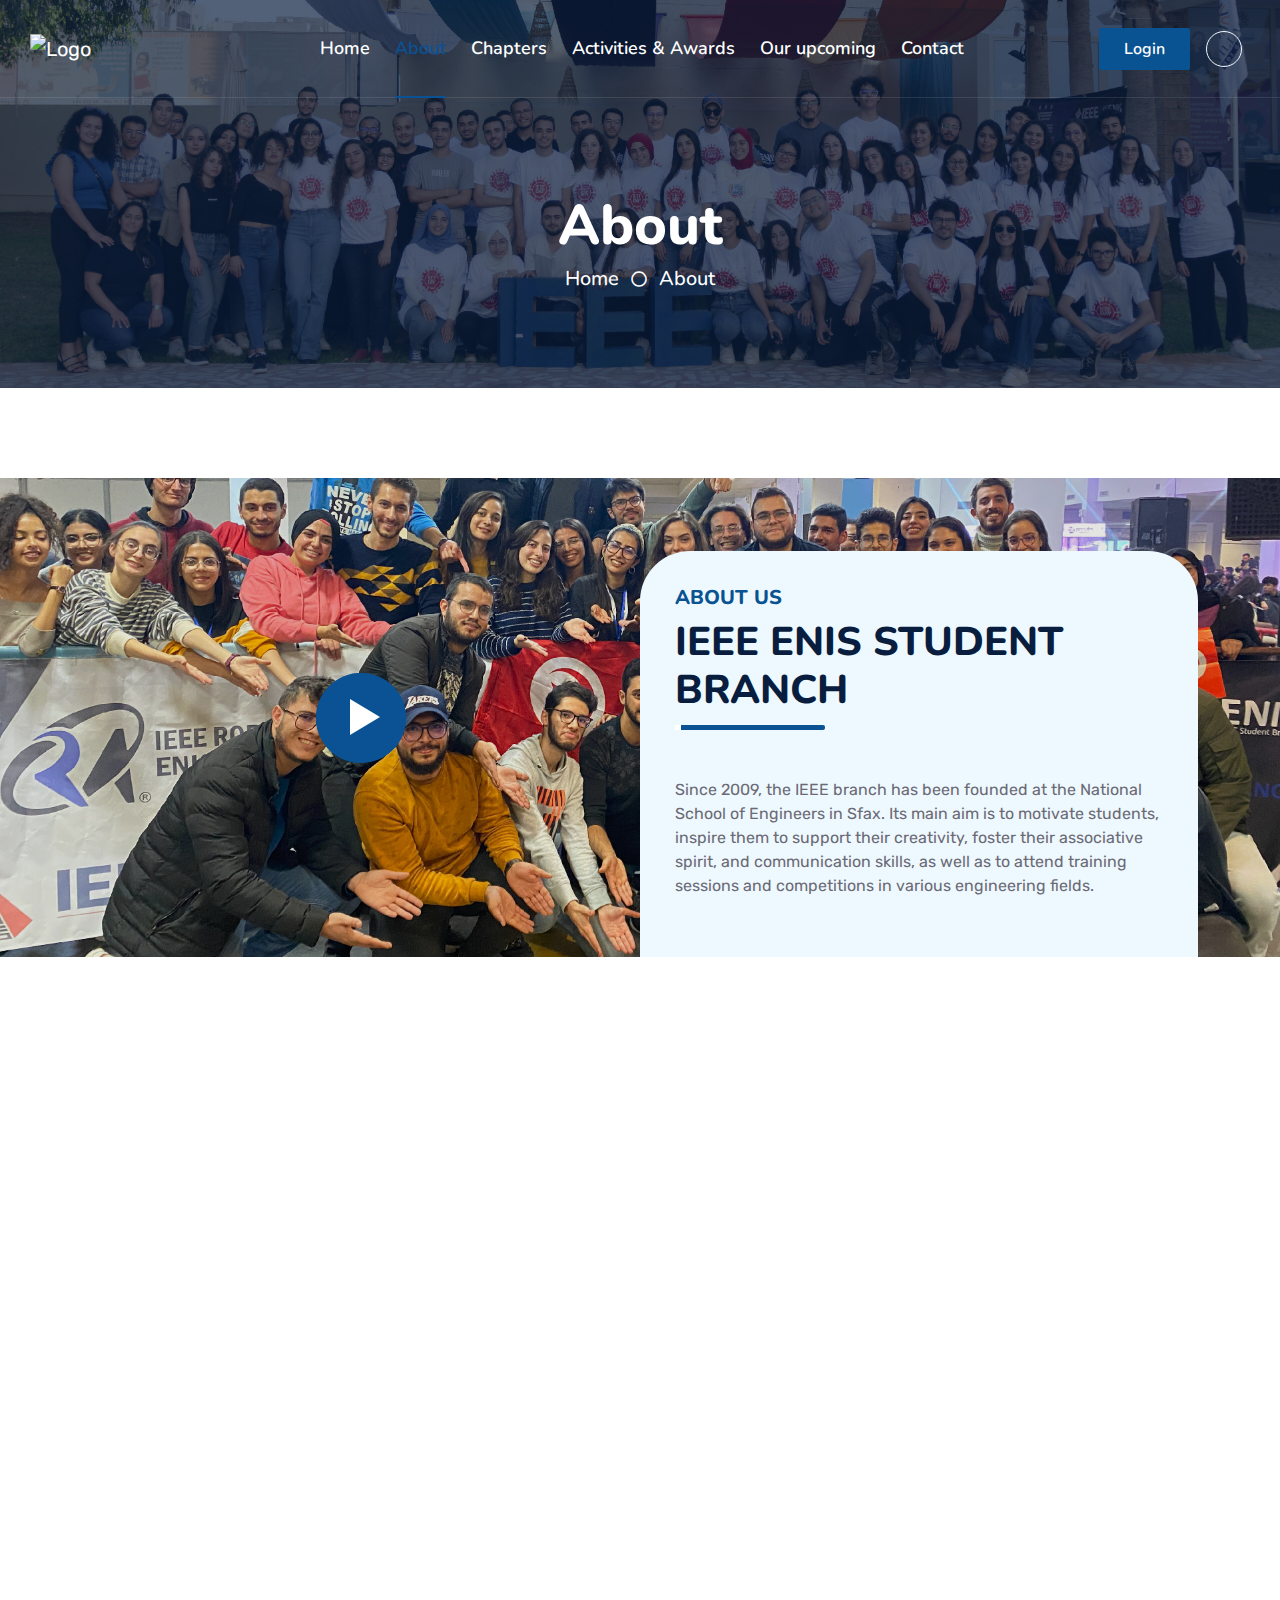
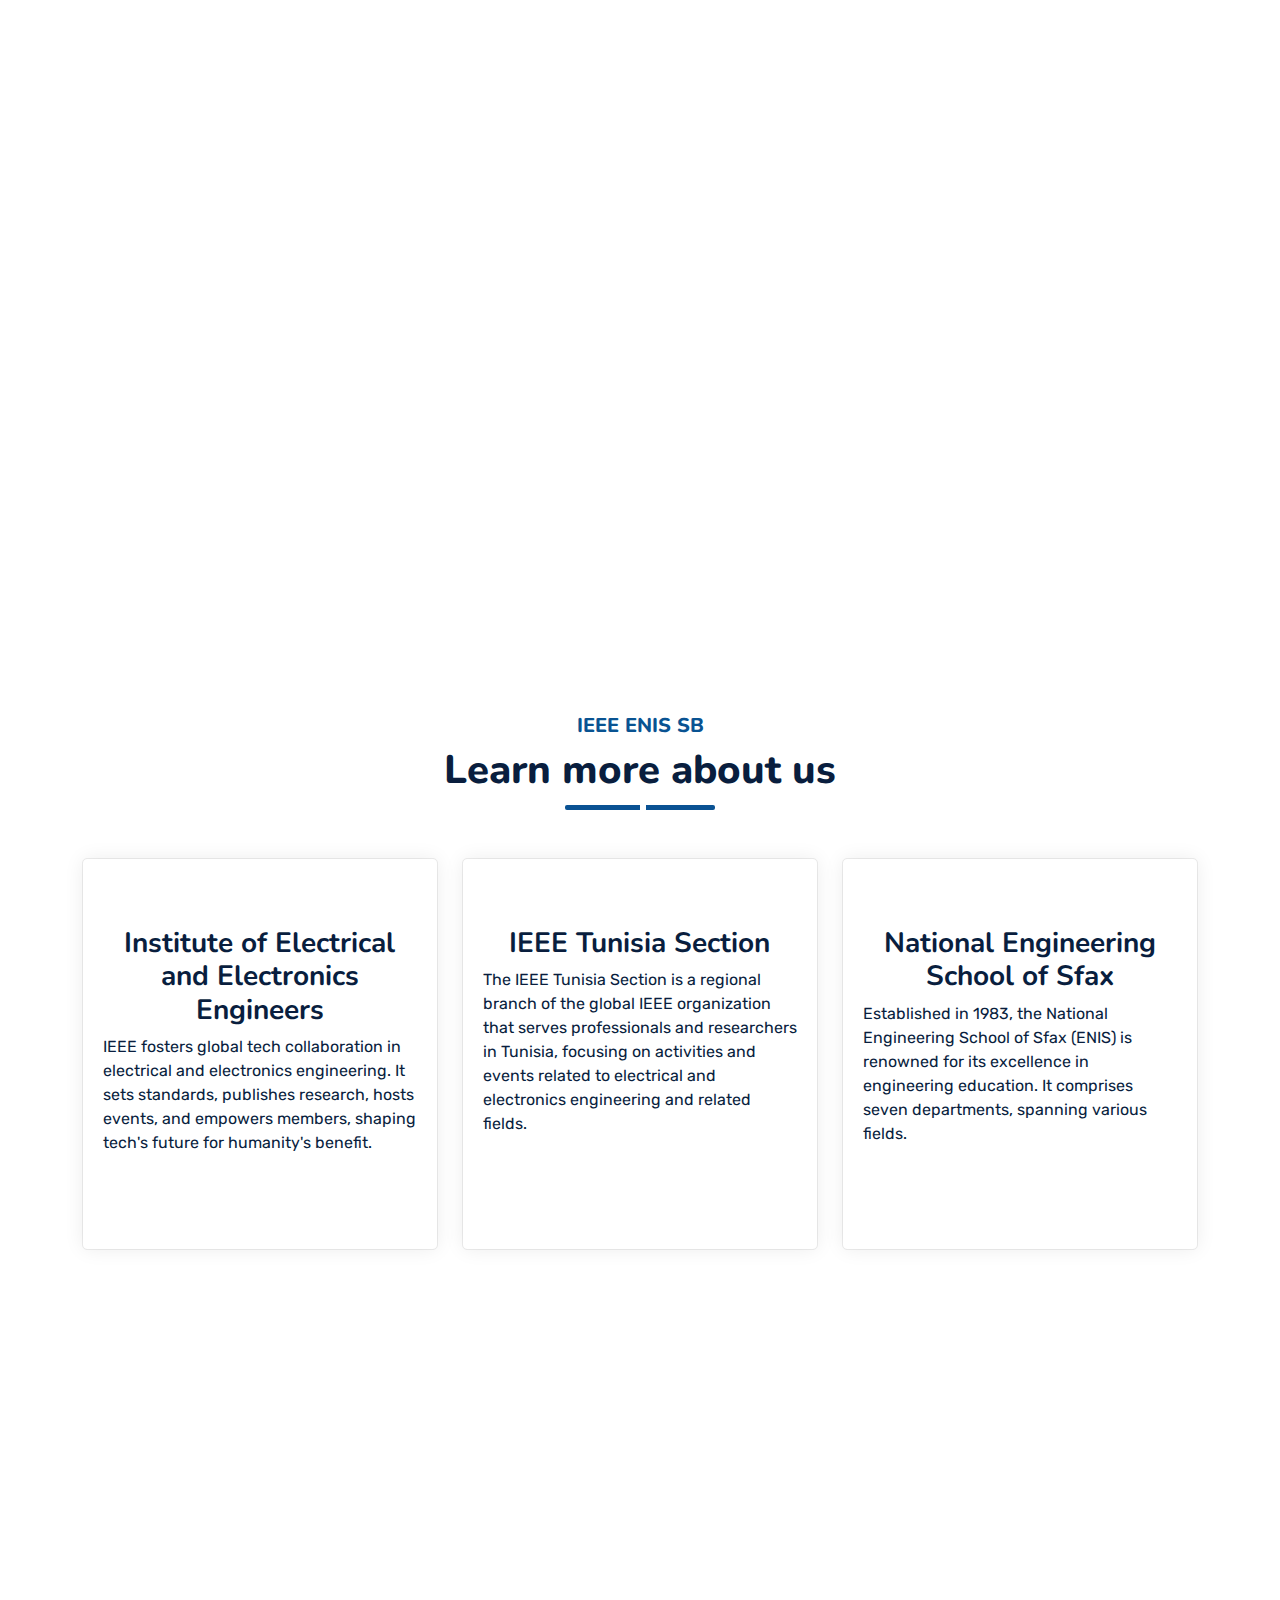
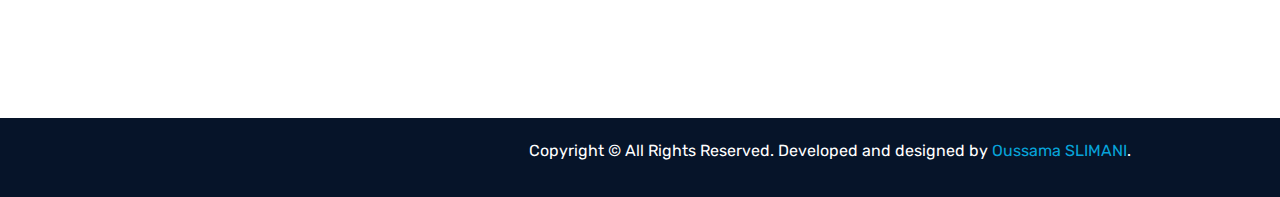
==== commit 42431267: "update the about page" ====
--- a/about.html
+++ b/about.html
@@ -4,8 +4,15 @@
     <meta charset="utf-8" />
     <title>IEEE ENIS Student Branch</title>
     <meta content="width=device-width, initial-scale=1.0" name="viewport" />
-    <meta content="Free HTML Templates" name="keywords" />
-    <meta content="Free HTML Templates" name="description" />
+    <meta
+      content="IEEE, ieee enis, National School of Engineers in Sfax, engineering, creativity, association, communication, training, competitions"
+      name="keywords"
+    />
+
+    <meta
+      content="Established in 2009, the IEEE branch at the National School of Engineers in Sfax fosters student motivation, creativity, association, and communication skills. It offers training sessions and competitions across various engineering disciplines."
+      name="description"
+    />
 
     <!-- Favicon -->
     <link href="img/favicon.png" rel="icon" />
@@ -15,6 +22,10 @@
     <link rel="preconnect" href="https://fonts.gstatic.com" crossorigin />
     <link
       href="https://fonts.googleapis.com/css2?family=Nunito:wght@400;600;700;800&family=Rubik:wght@400;500;600;700&display=swap"
+      rel="stylesheet"
+    />
+    <link
+      href="https://fonts.googleapis.com/css2?family=Meow+Script&display=swap"
       rel="stylesheet"
     />
 
@@ -49,21 +60,23 @@
     </div>
     <!-- Spinner End -->
 
-    <!-- Navbar Start -->
+    <!-- ==================== WEBSITE CONTENT START ==================== -->
+
+    <!-- ==========  Navbar Start ========== -->
     <div class="container-fluid position-relative p-0">
       <nav class="navbar navbar-expand-lg navbar-dark py-3 py-lg-0">
         <a href="index.html" class="navbar-brand p-0">
           <img
             id="main"
-            src="img/Logos/LOGO-white-03.png"
+            src="img/Logo/enis-sb-light.png"
             alt="Logo"
-            style="width: 255px; height: 40px"
+            style="height: 42px"
           />
           <img
             id="second"
-            src="img/Logos/LOGO-03.png"
+            src="img/Logo/enis-sb.png"
             alt="logo-white"
-            style="width: 255px; height: 40px; display: none"
+            style="height: 42px; display: none"
           />
         </a>
         <button
@@ -74,6 +87,8 @@
         >
           <span class="fa fa-bars"></span>
         </button>
+
+        <!-- links -->
         <div class="collapse navbar-collapse" id="navbarCollapse">
           <div class="navbar-nav ms-auto py-0">
             <a href="index.html" class="nav-item nav-link">Home</a>
@@ -85,48 +100,48 @@
             <a href="upcoming.html" class="nav-item nav-link">Our upcoming</a>
             <a href="contact.html" class="nav-item nav-link">Contact</a>
           </div>
+
           <div class="col-lg-3 text-center text-lg-end">
-            <div class="d-inline-flex align-items-center" style="height: 100px">
-              <a
-                class="btn btn-outline-light btn-square rounded-circle me-2"
-                href="https://www.facebook.com/IEEE.ENIS.SB"
-                target="_blank"
-                ><i class="fab fa-facebook fw-normal"></i
-              ></a>
-              <a
-                class="btn btn-outline-light btn-square rounded-circle me-2"
-                href="https://www.instagram.com/ieeeenisstudentbranch/"
-                target="_blank"
-                ><i class="fab fa-instagram fw-normal"></i
-              ></a>
-              <a
-                class="btn btn-outline-light btn-square rounded-circle me-2"
-                href="https://www.linkedin.com/company/ieee-enis-student-branch-tunisia-section/mycompany/"
-                target="_blank"
-                ><i class="fab fa-linkedin-in fw-normal"></i
-              ></a>
+            <div class="d-inline-flex align-items-center">
+              <!-- Login Button -->
+              <button href="#" class="btn btn-primary py-2 px-4 m-3">
+                Login
+              </button>
+              <!-- Dark Mode Toggle Button -->
+              <button
+                id="darkModeToggleBtn"
+                onclick="toggleDarkMode()"
+                class="btn btn-outline-light btn-square rounded-circle me-2 dark-mode-toggle"
+              >
+                <i id="darkModeIcon" class="fas"></i>
+              </button>
             </div>
           </div>
         </div>
       </nav>
-
+      <!-- banner start -->
       <div
         class="container-fluid bg-primary py-5 bg-header"
         style="margin-bottom: 90px"
       >
         <div class="row py-5">
           <div class="col-12 pt-lg-5 mt-lg-5 text-center">
-            <h1 class="display-4 text-white animated zoomIn">About Us</h1>
-            <a href="index.html" class="h5 text-white">Home</a>
+            <h1 class="display-4 text-white animated zoomIn">About</h1>
+            <a href="" class="h5 text-white">Home</a>
             <i class="far fa-circle text-white px-2"></i>
-            <a href="about.html" class="h5 text-white">About</a>
-          </div>
-        </div>
-      </div>
-    </div>
-    <!-- Navbar End -->
-
-    <!-- About Start -->
+            <a href="" class="h5 text-white">About</a>
+          </div>
+        </div>
+      </div>
+      <!-- banner end -->
+    </div>
+    <!-- ==========  Navbar End ========== -->
+
+    <div class="change-mode-animation-container d-none animated fadeIn">
+      <div class="change-mode-animation"></div>
+    </div>
+
+    <!-- ========== About Start ========== -->
     <div class="container-xxl about">
       <div class="container">
         <div class="row g-0">
@@ -139,17 +154,16 @@
                 type="button"
                 class="btn-play"
                 data-bs-toggle="modal"
-                data-src=""
                 data-bs-target="#videoModal"
               >
                 <span></span>
               </button>
             </div>
           </div>
-          <div class="col-lg-6 pt-lg-5 wow fadeIn mb-4" data-wow-delay="0.5s">
+          <div class="col-lg-6 pt-lg-5 wow fadeIn" data-wow-delay="0.5s">
             <div
-              class="bg-white p-5 mt-lg-5"
-              style="border-radius: 50px 50px 50px 50px"
+              class="body-about-us bg-light"
+              style="border-radius: 50px 50px 0px 0px"
             >
               <div class="section-title position-relative pb-3 mb-5">
                 <h5 class="fw-bold text-primary text-uppercase">About Us</h5>
@@ -192,8 +206,8 @@
             <div class="embed-responsive embed-responsive-16by9 text-center">
               <iframe
                 src="https://www.facebook.com/plugins/video.php?height=314&href=https%3A%2F%2Fwww.facebook.com%2FIEEE.ENIS.SB%2Fvideos%2F624137856481475%2F&show_text=false&width=560&t=0"
-                width="95%"
-                height="540"
+                width="90%"
+                height="545"
                 style="border: none; overflow: hidden"
                 scrolling="no"
                 frameborder="0"
@@ -206,9 +220,9 @@
         </div>
       </div>
     </div>
-    <!-- About End -->
-
-    <!-- Advanced Feature Start -->
+    <!-- ========== About End ========== -->
+
+    <!--  ============== Goals Start  ============== -->
     <div class="container-fluid py-5 wow fadeInUp" data-wow-delay="0.1s">
       <div class="container py-5">
         <div
@@ -218,7 +232,9 @@
           <h5 class="fw-bold text-primary text-uppercase">
             IEEE ENIS SB GOALS
           </h5>
-          <h1 class="mb-0">Four Key Objectives of the IEEE ENIS SB GOALS</h1>
+          <h1 class="mb-0 text-dark">
+            Four Key Objectives of the IEEE ENIS SB GOALS
+          </h1>
         </div>
         <div
           class="mx-auto text-center wow fadeInUp"
@@ -227,9 +243,9 @@
         ></div>
         <div class="row g-4">
           <div class="col-lg-3 col-md-6 wow fadeInUp" data-wow-delay="0.1s">
-            <div class="advanced-feature-item text-center rounded py-5 px-4">
-              <i class="fa fa-laptop fa-3x text-primary mb-4"></i>
-              <h5 class="mb-3">Training and Competitions</h5>
+            <div class="goals-item text-center rounded py-5 px-4">
+              <i class="fa fa-laptop fa-3x text-dark mb-4"></i>
+              <h5 class="mb-3 text-dark">Training and Competitions</h5>
               <p class="m-0">
                 It encourages students to attend training sessions and
                 participate in competitions in various engineering fields.
@@ -237,9 +253,9 @@
             </div>
           </div>
           <div class="col-lg-3 col-md-6 wow fadeInUp" data-wow-delay="0.3s">
-            <div class="advanced-feature-item text-center rounded py-5 px-4">
-              <i class="fa fa-users fa-3x text-primary mb-4"></i>
-              <h5 class="mb-3">Team Building</h5>
+            <div class="goals-item text-center rounded py-5 px-4">
+              <i class="fa fa-users fa-3x text-dark mb-4"></i>
+              <h5 class="mb-3 text-dark">Team Building</h5>
               <p class="m-0">
                 Enhancing team-work skills and encouraging members to think
                 freely and suggest spontaneous new ideas through online
@@ -248,9 +264,9 @@
             </div>
           </div>
           <div class="col-lg-3 col-md-6 wow fadeInUp" data-wow-delay="0.3s">
-            <div class="advanced-feature-item text-center rounded py-5 px-4">
-              <i class="fa fa-calendar fa-3x text-primary mb-4"></i>
-              <h5 class="mb-3">Organizing Events</h5>
+            <div class="goals-item text-center rounded py-5 px-4">
+              <i class="fa fa-calendar fa-3x text-dark mb-4"></i>
+              <h5 class="mb-3 text-dark">Organizing Events</h5>
               <p class="m-0">
                 Organizes a variety of activities, including conferences,
                 industrial visits, entertainment events, and workshops.
@@ -258,9 +274,9 @@
             </div>
           </div>
           <div class="col-lg-3 col-md-6 wow fadeInUp" data-wow-delay="0.7s">
-            <div class="advanced-feature-item text-center rounded py-5 px-4">
-              <i class="fa fa-draw-polygon fa-3x text-primary mb-4"></i>
-              <h5 class="mb-3">Inspiring Creativity</h5>
+            <div class="goals-item text-center rounded py-5 px-4">
+              <i class="fa fa-draw-polygon fa-3x text-dark mb-4"></i>
+              <h5 class="mb-3 text-dark">Inspiring Creativity</h5>
               <p class="m-0">
                 Inspire and nurture the creative potential of students,
                 fostering their associative spirit and communication skills.
@@ -270,282 +286,227 @@
         </div>
       </div>
     </div>
-    <!-- Advanced Feature End -->
-
-    <!-- Team Start -->
-    <div id="team" class="container-xxl py-5">
-      <div class="container">
+    <!-- ============== Goals End  ============== -->
+
+    <!-- ========== Team SB Start ========== -->
+    <div class="container-fluid py-5 wow fadeInUp" data-wow-delay="0.1s">
+      <div
+        class="section-title text-center position-relative pb-2 mb-2 mx-auto"
+        style="max-width: 600px"
+      >
+        <h5 class="fw-bold text-primary text-uppercase">SB Members</h5>
+        <h1 class="mb-0 text-dark">Together We Lead Change.</h1>
+      </div>
+      <div class="container py-4 mb-2">
+        <div class="owl-carousel teams-carousel">
+          <!-- --- -->
+          <div
+            class="position-relative rounded overflow-hidden teams-container"
+          >
+            <div class="overflow-hidden">
+              <img class="img-fluid" src="img/team/team-21.jpg" alt="" />
+            </div>
+            <div class="text-center p-2">
+              <h5 class="text-dark">Med Mahdi Bradai</h5>
+              <p class="text-primary">Chairman</p>
+            </div>
+          </div>
+          <!-- --- -->
+          <!-- --- -->
+          <div
+            class="position-relative rounded overflow-hidden teams-container"
+          >
+            <div class="overflow-hidden">
+              <img class="img-fluid" src="img/team/team-27.jpg" alt="" />
+            </div>
+            <div class="text-center p-2">
+              <h5 class="text-dark">Siwar Gouirah</h5>
+              <p class="text-primary">Vice-Chairwoman</p>
+            </div>
+          </div>
+          <!-- --- -->
+          <!-- --- -->
+          <div
+            class="position-relative rounded overflow-hidden teams-container"
+          >
+            <div class="overflow-hidden">
+              <img class="img-fluid" src="img/team/team-25.jpg" alt="" />
+            </div>
+            <div class="text-center p-2">
+              <h5 class="text-dark">Iheb Charfeddine</h5>
+              <p class="text-primary">Treasurer</p>
+            </div>
+          </div>
+          <!-- --- -->
+          <!-- --- -->
+          <div
+            class="position-relative rounded overflow-hidden teams-container"
+          >
+            <div class="overflow-hidden">
+              <img class="img-fluid" src="img/team/team-29.jpg" alt="" />
+            </div>
+            <div class="text-center p-2">
+              <h5 class="text-dark">Hend Belkhiria</h5>
+              <p class="text-primary">Secretary</p>
+            </div>
+          </div>
+          <!-- --- -->
+          <!-- --- -->
+          <div
+            class="position-relative rounded overflow-hidden teams-container"
+          >
+            <div class="overflow-hidden">
+              <img class="img-fluid" src="img/team/team-22.jpg" alt="" />
+            </div>
+            <div class="text-center p-2">
+              <h5 class="text-dark">Oussama Slimani</h5>
+              <p class="text-primary">Project Manager</p>
+            </div>
+          </div>
+          <!-- --- -->
+          <!-- --- -->
+          <div
+            class="position-relative rounded overflow-hidden teams-container"
+          >
+            <div class="overflow-hidden">
+              <img class="img-fluid" src="img/team/team-26.jpg" alt="" />
+            </div>
+            <div class="text-center p-2">
+              <h5 class="text-dark">Chams Assil Chelly</h5>
+              <p class="text-primary">Project Manager</p>
+            </div>
+          </div>
+          <!-- --- -->
+          <!-- --- -->
+          <div
+            class="position-relative rounded overflow-hidden teams-container"
+          >
+            <div class="overflow-hidden">
+              <img class="img-fluid" src="img/team/team-24.jpg" alt="" />
+            </div>
+            <div class="text-center p-2">
+              <h5 class="text-dark">Med Mahdi Gouiaa</h5>
+              <p class="text-primary">Media Manager</p>
+            </div>
+          </div>
+          <!-- --- -->
+          <!-- --- -->
+          <div
+            class="position-relative rounded overflow-hidden teams-container"
+          >
+            <div class="overflow-hidden">
+              <img class="img-fluid" src="img/team/team-28.jpg" alt="" />
+            </div>
+            <div class="text-center p-2">
+              <h5 class="text-dark">Amir Abid</h5>
+              <p class="text-primary">Human Resources</p>
+            </div>
+          </div>
+          <!-- --- -->
+          <!-- --- -->
+          <div
+            class="position-relative rounded overflow-hidden teams-container"
+          >
+            <div class="overflow-hidden">
+              <img class="img-fluid" src="img/team/team-23.jpg" alt="" />
+            </div>
+            <div class="text-center p-2">
+              <h5 class="text-dark">Med Hedi Samet</h5>
+              <p class="text-primary">Webmaster</p>
+            </div>
+          </div>
+          <!-- --- -->
+        </div>
+      </div>
+    </div>
+    <!-- ========== Team SB End ==========-->
+
+    <!-- ======= More Section ======= -->
+    <section id="more" class="more">
+      <div class="container" data-aos="fade-up">
         <div
           class="section-title text-center position-relative pb-3 mb-5 mx-auto"
           style="max-width: 600px"
         >
-          <h5 class="fw-bold text-primary text-uppercase">SB Members</h5>
-          <h1 class="mb-0">Together We Lead Change.</h1>
-        </div>
-        <div class="row g-4 d-flex justify-content-center mt-2">
-          <div class="col-lg-3 col-md-6 wow fadeInUp" data-wow-delay="0.1s">
-            <div class="team-item">
-              <div class="team-img position-relative overflow-hidden">
+          <h5 class="fw-bold text-primary text-uppercase">IEEE ENIS SB</h5>
+          <h1 class="mb-0 text-dark">Learn more about us</h1>
+        </div>
+
+        <div class="row gy-4">
+          <!-- ========== -->
+          <div
+            class="col-lg-4 col-md-6"
+            data-aos="fade-up"
+            data-aos-delay="200"
+          >
+            <div class="more-box-container">
+              <div class="more-box text-center">
+                <img class="img-fluid m-4" src="img/Logo/ieee.png" alt="" />
+                <h3 class="text-dark">
+                  Institute of Electrical and Electronics Engineers
+                </h3>
+                <p class="text-start text-dark">
+                  IEEE fosters global tech collaboration in electrical and
+                  electronics engineering. It sets standards, publishes
+                  research, hosts events, and empowers members, shaping tech's
+                  future for humanity's benefit.
+                </p>
+              </div>
+            </div>
+          </div>
+          <!-- ========== -->
+          <!-- ========== -->
+          <div
+            class="col-lg-4 col-md-6"
+            data-aos="fade-up"
+            data-aos-delay="200"
+          >
+            <div class="more-box-container">
+              <div class="more-box text-center">
                 <img
-                  class="img-fluid"
-                  src="img/team/team2-04.jpg"
-                  alt="bilel"
+                  class="img-fluid m-4"
+                  src="img/Logo/ieee-tunisia.png"
+                  alt=""
                 />
-                <div class="team-social">
-                  <a
-                    class="btn btn-square btn-primary rounded-circle m-1"
-                    href="mailto:bilel.djemel@enis.tn"
-                    target="_blank"
-                    ><i class="bi bi-envelope fw-normal"></i>
-                  </a>
-                  <a
-                    class="btn btn-square btn-primary rounded-circle m-1"
-                    href="https://www.linkedin.com/in/bilel-djemel/"
-                    target="_blank"
-                    ><i class="fab fa-linkedin-in fw-normal"></i
-                  ></a>
-                </div>
+                <h3 class="text-dark">IEEE Tunisia Section</h3>
+                <p class="text-start text-dark">
+                  The IEEE Tunisia Section is a regional branch of the global
+                  IEEE organization that serves professionals and researchers in
+                  Tunisia, focusing on activities and events related to
+                  electrical and electronics engineering and related fields.
+                </p>
               </div>
-
-              <div class="bg-light text-center p-2">
-                <h4 class="text-primary">Bilel Djemel</h4>
-                <p class="text-uppercase m-0">Chairman</p>
+            </div>
+          </div>
+          <!-- ========== -->
+          <!-- ========== -->
+          <div
+            class="col-lg-4 col-md-6"
+            data-aos="fade-up"
+            data-aos-delay="200"
+          >
+            <div class="more-box-container">
+              <div class="more-box text-center">
+                <img class="img-fluid m-4" src="img/Logo/enis.png" alt="" />
+                <h3 class="text-dark">National Engineering School of Sfax</h3>
+                <p class="text-start text-dark">
+                  Established in 1983, the National Engineering School of Sfax
+                  (ENIS) is renowned for its excellence in engineering
+                  education. It comprises seven departments, spanning various
+                  fields.
+                </p>
               </div>
             </div>
           </div>
-          <div class="col-lg-3 col-md-6 wow fadeInUp" data-wow-delay="0.1s">
-            <div class="team-item">
-              <div class="team-img position-relative overflow-hidden">
-                <img class="img-fluid" src="img/team/team2-05.jpg" alt="abir" />
-                <div class="team-social">
-                  <a
-                    class="btn btn-square btn-primary rounded-circle m-1"
-                    href="mailto:abir.grati@enis.tn"
-                    target="_blank"
-                    ><i class="bi bi-envelope fw-normal"></i>
-                  </a>
-                  <a
-                    class="btn btn-square btn-primary rounded-circle m-1"
-                    href="https://www.linkedin.com/in/abir-grati-/"
-                    target="_blank"
-                    ><i class="fab fa-linkedin-in fw-normal"></i
-                  ></a>
-                </div>
-              </div>
-              <div class="bg-light text-center p-2">
-                <h4 class="text-primary">Abir Grati</h4>
-                <p class="text-uppercase m-0">Vice-Chaiwoman</p>
-              </div>
-            </div>
-          </div>
-          <div class="col-lg-3 col-md-6 wow fadeInUp" data-wow-delay="0.1s">
-            <div class="team-item">
-              <div class="team-img position-relative overflow-hidden">
-                <img
-                  class="img-fluid"
-                  src="img/team/team2-07.jpg"
-                  alt="ayoub"
-                />
-                <div class="team-social">
-                  <a
-                    class="btn btn-square btn-primary rounded-circle m-1"
-                    href="mailto:ayoub.abdelkefi@enis.tn"
-                    target="_blank"
-                    ><i class="bi bi-envelope fw-normal"></i>
-                  </a>
-                  <a
-                    class="btn btn-square btn-primary rounded-circle m-1"
-                    href="https://www.linkedin.com/in/ayoub-abdelkefi-16a360237/"
-                    target="_blank"
-                    ><i class="fab fa-linkedin-in fw-normal"></i
-                  ></a>
-                </div>
-              </div>
-              <div class="bg-light text-center p-2">
-                <h4 class="text-primary">Abdelkefi Ayoub</h4>
-                <p class="text-uppercase m-0">Treasurer</p>
-              </div>
-            </div>
-          </div>
-          <div class="col-lg-3 col-md-6 wow fadeInUp" data-wow-delay="0.3s">
-            <div class="team-item">
-              <div class="team-img position-relative overflow-hidden">
-                <img
-                  class="img-fluid"
-                  src="img/team/team2-01.jpg"
-                  alt="takwa"
-                />
-                <div class="team-social">
-                  <a
-                    class="btn btn-square btn-primary rounded-circle m-1"
-                    href="mailto:takoua.jradi@enis.tn"
-                    target="_blank"
-                    ><i class="bi bi-envelope fw-normal"></i>
-                  </a>
-                  <a
-                    class="btn btn-square btn-primary rounded-circle m-1"
-                    href="https://www.linkedin.com/in/jradi-takoua/"
-                    target="_blank"
-                    ><i class="fab fa-linkedin-in fw-normal"></i
-                  ></a>
-                </div>
-              </div>
-              <div class="bg-light text-center p-2">
-                <h4 class="text-primary">Takoua Jradi</h4>
-                <p class="text-uppercase m-0">Secretary</p>
-              </div>
-            </div>
-          </div>
-          <div class="col-lg-3 col-md-6 wow fadeInUp" data-wow-delay="0.5s">
-            <div class="team-item">
-              <div class="team-img position-relative overflow-hidden">
-                <img
-                  class="img-fluid"
-                  src="img/team/team2-03.jpg"
-                  alt="cyrine"
-                />
-                <div class="team-social">
-                  <a
-                    class="btn btn-square btn-primary rounded-circle m-1"
-                    href="https://www.facebook.com/cyrine.laouini.90"
-                    target="_blank"
-                    ><i class="fab fa-facebook fw-normal"></i>
-                  </a>
-                </div>
-              </div>
-              <div class="bg-light text-center p-2">
-                <h4 class="text-primary">Cyrine Auini</h4>
-                <p class="text-uppercase m-0">Project Manager</p>
-              </div>
-            </div>
-          </div>
-          <div class="col-lg-3 col-md-6 wow fadeInUp" data-wow-delay="0.6s">
-            <div class="team-item">
-              <div class="team-img position-relative overflow-hidden">
-                <img
-                  class="img-fluid"
-                  src="img/team/team2-02.jpg"
-                  alt="racem"
-                />
-                <div class="team-social">
-                  <a
-                    class="btn btn-square btn-primary rounded-circle m-1"
-                    href="mailto:racem.moalla@enis.tn"
-                    target="_blank"
-                    ><i class="bi bi-envelope fw-normal"></i>
-                  </a>
-                  <a
-                    class="btn btn-square btn-primary rounded-circle m-1"
-                    href="https://www.linkedin.com/in/racem-moalla/"
-                    target="_blank"
-                    ><i class="fab fa-linkedin-in fw-normal"></i
-                  ></a>
-                </div>
-              </div>
-              <div class="bg-light text-center p-2">
-                <h4 class="text-primary">Racem Moalla</h4>
-                <p class="text-uppercase m-0">Project Manager</p>
-              </div>
-            </div>
-          </div>
-          <div class="col-lg-3 col-md-6 wow fadeInUp" data-wow-delay="0.6s">
-            <div class="team-item">
-              <div class="team-img position-relative overflow-hidden">
-                <img
-                  class="img-fluid"
-                  src="img/team/team2-06.jpg"
-                  alt="cyrine2"
-                />
-                <div class="team-social">
-                  <a
-                    class="btn btn-square btn-primary rounded-circle m-1"
-                    href="https://www.facebook.com/mahdi.bradai.9"
-                    target="_blank"
-                    ><i class="bi bi-envelope fw-normal"></i>
-                  </a>
-                  <a
-                    class="btn btn-square btn-primary rounded-circle m-1"
-                    href="mailto:syrine.benkeji@enis.tn"
-                    target="_blank"
-                    ><i class="fab fa-linkedin-in fw-normal"></i
-                  ></a>
-                </div>
-              </div>
-              <div class="bg-light text-center p-2">
-                <h4 class="text-primary">Syrine Benkaji</h4>
-                <p class="text-uppercase m-0">Media Manager</p>
-              </div>
-            </div>
-          </div>
-        </div>
-      </div>
-    </div>
-    <!-- Team End -->
-
-    <!-- Service Start -->
-    <div class="container-xxl py-5">
-      <div class="container">
-        <div
-          class="section-title text-center position-relative pb-3 mb-5 mx-auto"
-          style="max-width: 600px"
-        >
-          <h5 class="fw-bold text-primary text-uppercase">IEEE</h5>
-          <h1 class="mb-0">Learn more about us</h1>
-        </div>
-        <div
-          class="row g-4 justify-content-center wow fadeInUp"
-          data-wow-delay="0.5s"
-        >
-          <div class="col-lg-4 col-md-6">
-            <div class="service-item bg-white h-100 p-2 p-xl-5 wow fadeIn">
-              <img class="img-fluid mb-4" src="img/Logos/ieee.png" alt="" />
-              <h4 class="mb-3 text-center">
-                Institute of Electrical and Electronics Engineers
-              </h4>
-              <p>
-                IEEE fosters global tech collaboration in electrical and
-                electronics engineering. It sets standards, publishes research,
-                hosts events, and empowers members, shaping tech's future for
-                humanity's benefit.
-              </p>
-            </div>
-          </div>
-          <div class="col-lg-4 col-md-6">
-            <div class="service-item bg-white h-100 p-2 p-xl-5 wow fadeIn">
-              <img
-                class="img-fluid mb-4"
-                src="img/Logos/ieee-section-02.png"
-                alt=""
-              />
-              <h4 class="mb-3 text-center">IEEE Tunisia Section</h4>
-              <p class="">
-                The IEEE Tunisia Section is a regional branch of the global IEEE
-                organization that serves professionals and researchers in
-                Tunisia, focusing on activities and events related to electrical
-                and electronics engineering and related fields.
-              </p>
-            </div>
-          </div>
-          <div class="col-lg-4 col-md-6">
-            <div class="service-item bg-white h-100 p-2 p-xl-5 wow fadeIn">
-              <img class="img-fluid mb-4" src="img/Logos/sac2-02.png" alt="" />
-              <h4 class="mb-3 text-center">IEEE R8 SAC</h4>
-              <p class="">
-                IEEE Region 8 Student Activities Committee (SAC) coordinates
-                student programs, events, and opportunities in Europe, the
-                Middle East, and Africa, fostering academic and professional
-                development.
-              </p>
-            </div>
-          </div>
-        </div>
-      </div>
-    </div>
-    <!-- Service End -->
-
-    <!-- Footer Start -->
+          <!-- ========== -->
+        </div>
+      </div>
+    </section>
+    <!-- ========== Chapters End ========== -->
+
+    <!-- ========== Footer Start ========== -->
     <div
-      class="container-fluid bg-dark text-light mt-5 wow fadeInUp"
+      class="container-fluid bg-dark text-light mt-5 wow fadeInUp border-footer"
       data-wow-delay="0.1s"
     >
       <div class="container">
@@ -556,12 +517,12 @@
             >
               <a href="index.html" class="navbar-brand">
                 <img
-                  src="img/Logos/LOGO-white-03.png"
+                  src="img/Logo/enis-sb-light.png"
                   alt="logo-white"
-                  style="width: 255px"
+                  style="width: 150px"
                 />
               </a>
-              <p class="mt-3 mb-4">
+              <p class="mt-3 mb-4 text-white">
                 Since 2009, the IEEE branch has been founded at the National
                 School of Engineers in Sfax. Its main aim is to motivate
                 students, inspire them to support their creativity, foster their
@@ -577,21 +538,21 @@
                 <div
                   class="section-title section-title-sm position-relative pb-3 mb-4"
                 >
-                  <h3 class="text-light mb-0">Get In Touch</h3>
+                  <h3 class="text-white mb-0">Get In Touch</h3>
                 </div>
                 <div class="d-flex mb-2">
                   <i class="bi bi-geo-alt text-primary me-2"></i>
-                  <p class="mb-0">
+                  <p class="mb-0 text-white">
                     ENIS, Soukra Road km 3, BP 1173, Sfax, Tunisia.
                   </p>
                 </div>
                 <div class="d-flex mb-2">
                   <i class="bi bi-envelope-open text-primary me-2"></i>
-                  <p class="mb-0">sb.enis@ieee.org</p>
+                  <p class="mb-0 text-white">sb.enis@ieee.org</p>
                 </div>
                 <div class="d-flex mb-2">
                   <i class="bi bi-telephone text-primary me-2"></i>
-                  <p class="mb-0">+216 26 589 540</p>
+                  <p class="mb-0 text-white">+216 26 589 540</p>
                 </div>
                 <div class="d-flex mt-4">
                   <a class="btn btn-primary btn-square me-2" href="#"
@@ -609,30 +570,30 @@
                 <div
                   class="section-title section-title-sm position-relative pb-3 mb-4"
                 >
-                  <h3 class="text-light mb-0">Quick Links</h3>
+                  <h3 class="text-white mb-0">Quick Links</h3>
                 </div>
                 <div
                   class="link-animated d-flex flex-column justify-content-start"
                 >
-                  <a class="text-light mb-2" href="index.html"
+                  <a class="text-white mb-2" href="index.html"
                     ><i class="bi bi-arrow-right text-primary me-2"></i>Home</a
                   >
-                  <a class="text-light mb-2" href="about.html"
+                  <a class="text-white mb-2" href="about.html"
                     ><i class="bi bi-arrow-right text-primary me-2"></i>About</a
                   >
-                  <a class="text-light mb-2" href="chapters.html"
+                  <a class="text-white mb-2" href="chapters.html"
                     ><i class="bi bi-arrow-right text-primary me-2"></i
                     >Chapters</a
                   >
-                  <a class="text-light mb-2" href="activities.html"
+                  <a class="text-white mb-2" href="activities.html"
                     ><i class="bi bi-arrow-right text-primary me-2"></i
                     >Activities & Awards</a
                   >
-                  <a class="text-light mb-2" href="upcoming.html"
+                  <a class="text-white mb-2" href="upcoming.html"
                     ><i class="bi bi-arrow-right text-primary me-2"></i>Our
                     Upcoming</a
                   >
-                  <a class="text-light mb-2" href="contact.html"
+                  <a class="text-white mb-2" href="contact.html"
                     ><i class="bi bi-arrow-right text-primary me-2"></i>Our
                     Contact</a
                   >
@@ -642,16 +603,16 @@
                 <div
                   class="section-title section-title-sm position-relative pb-3 mb-4"
                 >
-                  <h3 class="text-light mb-0">Popular Links</h3>
+                  <h3 class="text-white mb-0">Other Links</h3>
                 </div>
                 <div
                   class="link-animated d-flex flex-column justify-content-start"
                 >
-                  <a class="text-light mb-2" href="about.html#team"
+                  <a class="text-white mb-2" href="about.html#team"
                     ><i class="bi bi-arrow-right text-primary me-2"></i>Meet The
                     Team</a
                   >
-                  <a class="text-light mb-2" href="index.html#register"
+                  <a class="text-white mb-2" href="index.html#register"
                     ><i class="bi bi-arrow-right text-primary me-2"></i
                     >Resgister Now</a
                   >
@@ -671,7 +632,7 @@
               style="height: 75px"
             >
               <p class="px-2">
-                Copyright &copy; All Rights Reserved. Designed by
+                Copyright &copy; All Rights Reserved. Developed and designed by
                 <a
                   href="https://www.linkedin.com/in/oussama-slimani/"
                   target="_blank"
@@ -683,7 +644,9 @@
         </div>
       </div>
     </div>
-    <!-- Footer End -->
+    <!-- ========== Footer End ========== -->
+
+    <!-- ==================== WEBSITE CONTENT END ==================== -->
 
     <!-- Back to Top -->
     <a
--- a/css/style.css
+++ b/css/style.css
@@ -1,12 +1,12 @@
-/********** Template CSS **********/
+/*=============== Template CSS ===============*/
 :root {
-  --primary: #095392;
-  --secondary: #34ad54;
+  --primary: #0a5293;
+  --secondary: #267cbd;
   --light: #eef9ff;
   --dark: #091e3e;
 }
 
-/*** Spinner ***/
+/* =============== Spinner =============== */
 .spinner {
   width: 40px;
   height: 40px;
@@ -56,7 +56,50 @@
   opacity: 1;
 }
 
-/*** Heading ***/
+/* =============== Dark mode styles =============== */
+.dark-mode {
+  background-color: var(--dark);
+  transition: background-color 0.5s ease, color 0.5s ease;
+}
+
+.change-mode-animation {
+  width: 120px;
+  height: 22px;
+  border-radius: 20px;
+  color: #ffffff;
+  border: 2px solid;
+  position: relative;
+}
+.change-mode-animation::before {
+  content: "";
+  position: absolute;
+  margin: 2px;
+  inset: 0 100% 0 0;
+  border-radius: inherit;
+  background: currentColor;
+  animation: l6 2s infinite;
+}
+@keyframes l6 {
+  100% {
+    inset: 0;
+  }
+}
+
+.change-mode-animation-container {
+  background-color: rgba(9, 30, 62, 0.8);
+  position: fixed;
+  top: 0;
+  left: 0;
+  height: 100%;
+  width: 100%;
+  backdrop-filter: blur(5px);
+  z-index: 999;
+  display: flex;
+  justify-content: center;
+  align-items: center;
+}
+
+/*=============== Heading ===============*/
 h1,
 h2,
 .fw-bold {
@@ -75,7 +118,7 @@
   font-weight: 600 !important;
 }
 
-/*** Button ***/
+/*=============== Button ===============*/
 .btn {
   font-family: "Nunito", sans-serif;
   font-weight: 600;
@@ -121,11 +164,12 @@
   font-weight: normal;
 }
 
-/*** Navbar ***/
+/*=============== Navbar ===============*/
 .navbar {
-  padding-left: 20px;
-  padding-right: 25px;
-}
+  padding-left: 30px;
+  padding-right: 30px;
+}
+
 .navbar-dark .navbar-nav .nav-link {
   font-family: "Nunito", sans-serif;
   position: relative;
@@ -145,38 +189,35 @@
 
 .navbar-dark .navbar-nav .nav-link:hover,
 .navbar-dark .navbar-nav .nav-link.active {
-  color: #1672b7;
-}
-
-.navbar-dark .navbar-brand h1 {
-  color: #ffffff;
+  color: var(--primary);
 }
 
 .navbar-dark .navbar-toggler {
-  color: var(--primary) !important;
-  border-color: var(--primary) !important;
+  color: var(--secondary) !important;
+  border-color: var(--secondary) !important;
 }
 
 @media (max-width: 991.98px) {
+  .navbar {
+    background: #ffffff;
+  }
+
   .sticky-top.navbar-dark {
     position: fixed;
     width: 100%;
     background: #ffffff;
-    border-bottom: #1672b7 1px solid;
-  }
+    border-bottom: var(--dark) 1px solid;
+  }
+
   .navbar-dark .navbar-nav .nav-link,
   .navbar-dark .navbar-nav .nav-link.show,
   .sticky-top.navbar-dark .navbar-nav .nav-link {
     padding: 10px 0;
     color: var(--dark);
-    border-bottom: #1672b7 1px solid;
+    border-bottom: var(--dark) 1px solid;
   }
   .navbar-dark .navbar-nav .nav-link:first-child {
     margin-top: 20px;
-  }
-
-  .navbar-dark .navbar-brand img {
-    max-width: 180px;
   }
 }
 
@@ -217,7 +258,7 @@
   }
 }
 
-/*** Carousel ***/
+/*=============== Carousel =============== */
 .carousel-caption {
   top: 0;
   left: 0;
@@ -227,9 +268,13 @@
   z-index: 1;
 }
 
+.carousel-caption h5 {
+  font-family: "Meow Script", cursive;
+}
+
 @media (max-width: 576px) {
   .carousel-item {
-    min-height: 400px;
+    min-height: 500px;
   }
   .carousel-item img {
     position: absolute;
@@ -237,15 +282,6 @@
     height: 100%;
     object-fit: cover;
   }
-  .carousel-caption h5 {
-    font-size: 18px;
-    font-weight: 500 !important;
-  }
-
-  .carousel-caption h1 {
-    font-size: 35px;
-    font-weight: 600 !important;
-  }
 }
 
 .carousel-control-prev,
@@ -255,292 +291,11 @@
 
 .carousel-control-prev-icon,
 .carousel-control-next-icon {
-  width: 3rem;
-  height: 3rem;
-}
-
-/*** Section Title ***/
-.section-title::before {
-  position: absolute;
-  content: "";
-  width: 150px;
-  height: 5px;
-  left: 0;
-  bottom: 0;
-  background: var(--primary);
-  border-radius: 2px;
-}
-
-.section-title.text-center::before {
-  left: 50%;
-  margin-left: -75px;
-}
-
-.section-title.section-title-sm::before {
-  width: 90px;
-  height: 3px;
-}
-
-.section-title::after {
-  position: absolute;
-  content: "";
-  width: 6px;
-  height: 5px;
-  bottom: 0px;
-  background: #ffffff;
-  -webkit-animation: section-title-run 5s infinite linear;
-  animation: section-title-run 5s infinite linear;
-}
-
-.section-title.section-title-sm::after {
-  width: 4px;
-  height: 3px;
-}
-
-.section-title.text-center::after {
-  -webkit-animation: section-title-run-center 5s infinite linear;
-  animation: section-title-run-center 5s infinite linear;
-}
-
-.section-title.section-title-sm::after {
-  -webkit-animation: section-title-run-sm 5s infinite linear;
-  animation: section-title-run-sm 5s infinite linear;
-}
-
-@-webkit-keyframes section-title-run {
-  0% {
-    left: 0;
-  }
-  50% {
-    left: 145px;
-  }
-  100% {
-    left: 0;
-  }
-}
-
-@-webkit-keyframes section-title-run-center {
-  0% {
-    left: 50%;
-    margin-left: -75px;
-  }
-  50% {
-    left: 50%;
-    margin-left: 45px;
-  }
-  100% {
-    left: 50%;
-    margin-left: -75px;
-  }
-}
-
-@-webkit-keyframes section-title-run-sm {
-  0% {
-    left: 0;
-  }
-  50% {
-    left: 85px;
-  }
-  100% {
-    left: 0;
-  }
-}
-
-/*** Testimonial ***/
-.testimonial-carousel .owl-dots {
-  margin-top: 15px;
-  display: flex;
-  align-items: flex-end;
-  justify-content: center;
-}
-
-.testimonial-carousel .owl-dot {
-  position: relative;
-  display: inline-block;
-  margin: 0 5px;
-  width: 15px;
-  height: 15px;
-  background: #dddddd;
-  border-radius: 2px;
-  transition: 0.5s;
-}
-
-.testimonial-carousel .owl-dot.active {
-  width: 30px;
-  background: var(--primary);
-}
-
-.testimonial-carousel .owl-item.center {
-  position: relative;
-  z-index: 1;
-}
-
-.testimonial-carousel .owl-item .testimonial-item {
-  transition: 0.5s;
-}
-
-.testimonial-carousel .owl-item.center .testimonial-item {
-  background: #ffffff !important;
-  box-shadow: 0 0 30px #dddddd;
-}
-
-/*** Team ***/
-.team-item {
-  transition: 0.5s;
-}
-
-.team-social {
-  position: absolute;
-  width: 100%;
-  height: 100%;
-  top: 0;
-  left: 0;
-  display: flex;
-  align-items: center;
-  justify-content: center;
-  transition: 0.5s;
-}
-
-.team-social a.btn {
-  position: relative;
-  margin: 0 3px;
-  margin-top: 100px;
-  opacity: 0;
-}
-
-.team-item:hover {
-  box-shadow: 0 0 30px #dddddd;
-}
-
-.team-item:hover .team-social {
-  background: rgba(9, 30, 62, 0.7);
-}
-
-.team-item:hover .team-social a.btn:first-child {
-  opacity: 1;
-  margin-top: 0;
-  transition: 0.3s 0s;
-}
-
-.team-item:hover .team-social a.btn:nth-child(2) {
-  opacity: 1;
-  margin-top: 0;
-  transition: 0.3s 0.05s;
-}
-
-.team-item:hover .team-social a.btn:nth-child(3) {
-  opacity: 1;
-  margin-top: 0;
-  transition: 0.3s 0.1s;
-}
-
-.team-item:hover .team-social a.btn:nth-child(4) {
-  opacity: 1;
-  margin-top: 0;
-  transition: 0.3s 0.15s;
-}
-
-.team-item .team-img img,
-.blog-item .blog-img img {
-  transition: 0.5s;
-}
-
-.team-item:hover .team-img img,
-.blog-item:hover .blog-img img {
-  transform: scale(1.15);
-}
-
-/*** Miscellaneous ***/
-@media (min-width: 991.98px) {
-  .facts {
-    position: relative;
-    margin-top: -75px;
-    z-index: 1;
-  }
-}
-
-.back-to-top {
-  position: fixed;
-  display: none;
-  right: 45px;
-  bottom: 45px;
-  z-index: 99;
-}
-
-.bg-header {
-  background: linear-gradient(rgba(9, 30, 62, 0.7), rgba(9, 30, 62, 0.7)),
-    url(../img/header.jpg) center center no-repeat;
-  background-size: cover;
-}
-
-.link-animated a {
-  transition: 0.5s;
-}
-
-.link-animated a:hover {
-  padding-left: 10px;
-}
-
-@media (min-width: 767.98px) {
-  .footer-about {
-    margin-bottom: -75px;
-  }
-}
-
-/*** Service2 ***/
-.service-item {
-  box-shadow: 0 0 45px rgba(0, 0, 0, 0.06);
-}
-
-/*--------------------------------------------------------------
-# Services
---------------------------------------------------------------*/
-.services .service-box-container {
-  box-shadow: 0px 0 30px rgba(1, 41, 112, 0.08);
-  transition: 0.3s;
-}
-.services .service-box {
-  height: 100%;
-  padding: 20px;
-
-  border-radius: 5px;
-}
-
-.services .service-box h3 {
-  color: #444444;
-  font-weight: 700;
-}
-
-.services .service-box.blue {
-  border-bottom: 6px solid #4988bf;
-}
-.services .service-box.blue-2 {
-  border-bottom: 6px solid #16607d;
-}
-.services .service-box.orange {
-  border-bottom: 6px solid #f9a31a;
-}
-.services .service-box.green {
-  border-bottom: 6px solid #147346;
-}
-.services .service-box.green-2 {
-  border-bottom: 6px solid #7eb23a;
-}
-.services .service-box.red {
-  border-bottom: 6px solid #8c2a3c;
-}
-.services .service-box.purple {
-  border-bottom: 6px solid #471347;
-}
-.services .service-box.red-2 {
-  border-bottom: 6px solid #d93b48;
-}
-
-.services .service-box-container:hover {
-  transform: scale(1.01);
-}
-
-/*** About ***/
+  width: 2rem;
+  height: 2rem;
+}
+
+/*=============== About ===============*/
 
 .about {
   background: linear-gradient(rgba(0, 0, 0, 0.1), rgba(0, 0, 0, 0.1)),
@@ -651,8 +406,344 @@
   }
   .body-about-us {
     padding: 25px;
-    margin: 0px;
-  }
+    margin: -20px;
+  }
+}
+
+/*=============== Chapters ===============*/
+.chapters-carousel .owl-dots {
+  margin-top: 15px;
+  display: flex;
+  align-items: flex-end;
+  justify-content: center;
+}
+
+.chapters-carousel .owl-dot {
+  position: relative;
+  display: inline-block;
+  margin: 0 5px;
+  width: 10px;
+  height: 10px;
+  background: #dddddd;
+  border-radius: 10px;
+  transition: 0.5s;
+}
+
+.chapters-carousel .owl-dot.active {
+  background: var(--primary);
+}
+
+.chapters-logo {
+  display: flex;
+  justify-content: center;
+  align-items: center;
+  border: 1px solid #eee;
+  overflow: hidden;
+  background: var(--light);
+  height: 120px;
+}
+
+/*=============== Testimonial ===============*/
+.testimonial-carousel .owl-dots {
+  margin-top: 15px;
+  display: flex;
+  align-items: flex-end;
+  justify-content: center;
+}
+
+.testimonial-carousel .owl-dot {
+  position: relative;
+  display: inline-block;
+  margin: 0 5px;
+  width: 15px;
+  height: 15px;
+  background: #dddddd;
+  border-radius: 2px;
+  transition: 0.5s;
+}
+
+.testimonial-carousel .owl-dot.active {
+  width: 30px;
+  background: var(--primary);
+}
+
+.testimonial-carousel .owl-item.center {
+  position: relative;
+  z-index: 1;
+}
+
+.testimonial-carousel .owl-item .testimonial-item {
+  transition: 0.5s;
+}
+
+.testimonial-carousel .owl-item.center .testimonial-item {
+  scale: 1.09;
+  margin-left: 12px;
+  margin-right: 12px;
+  border: #e0e5fa 1px solid;
+}
+
+/*=============== Section Title ===============*/
+.section-title::before {
+  position: absolute;
+  content: "";
+  width: 150px;
+  height: 5px;
+  left: 0;
+  bottom: 0;
+  background: var(--primary);
+  border-radius: 2px;
+}
+
+.section-title.text-center::before {
+  left: 50%;
+  margin-left: -75px;
+}
+
+.section-title.section-title-sm::before {
+  width: 90px;
+  height: 3px;
+}
+
+.section-title::after {
+  position: absolute;
+  content: "";
+  width: 6px;
+  height: 5px;
+  bottom: 0px;
+  background: #ffffff;
+  -webkit-animation: section-title-run 5s infinite linear;
+  animation: section-title-run 5s infinite linear;
+}
+
+.section-title.section-title-sm::after {
+  width: 4px;
+  height: 3px;
+}
+
+.section-title.text-center::after {
+  -webkit-animation: section-title-run-center 5s infinite linear;
+  animation: section-title-run-center 5s infinite linear;
+}
+
+.section-title.section-title-sm::after {
+  -webkit-animation: section-title-run-sm 5s infinite linear;
+  animation: section-title-run-sm 5s infinite linear;
+}
+
+@-webkit-keyframes section-title-run {
+  0% {
+    left: 0;
+  }
+  50% {
+    left: 145px;
+  }
+  100% {
+    left: 0;
+  }
+}
+
+@-webkit-keyframes section-title-run-center {
+  0% {
+    left: 50%;
+    margin-left: -75px;
+  }
+  50% {
+    left: 50%;
+    margin-left: 45px;
+  }
+  100% {
+    left: 50%;
+    margin-left: -75px;
+  }
+}
+
+@-webkit-keyframes section-title-run-sm {
+  0% {
+    left: 0;
+  }
+  50% {
+    left: 85px;
+  }
+  100% {
+    left: 0;
+  }
+}
+/* ======== Footer ======== */
+@media (min-width: 767.98px) {
+  .footer-about {
+    margin-bottom: -75px;
+  }
+}
+
+.border-footer {
+  border-top: var(--light) 1px solid;
+}
+
+/* ============= chapters Details =============== */
+.chapters .chapter-box-container {
+  border-top: #eee 1px solid;
+  border-left: #eee 1px solid;
+  border-right: #eee 1px solid;
+  border-radius: 5px;
+  transition: 0.3s;
+}
+.chapters .chapter-box {
+  height: 100%;
+  padding: 20px;
+  background-color: var(--light);
+  border-radius: 5px;
+  height: 470px;
+}
+
+.chapters .chapter-box h3 {
+  color: #444444;
+  font-weight: 700;
+}
+.chapters .chapter-box img {
+  width: 250px;
+}
+
+.chapters .chapter-box.blue {
+  border-bottom: 6px solid #4988bf;
+}
+.chapters .chapter-box.blue-2 {
+  border-bottom: 6px solid #16607d;
+}
+.chapters .chapter-box.orange {
+  border-bottom: 6px solid #f9a31a;
+}
+.chapters .chapter-box.green {
+  border-bottom: 6px solid #147346;
+}
+.chapters .chapter-box.green-2 {
+  border-bottom: 6px solid #7eb23a;
+}
+.chapters .chapter-box.red {
+  border-bottom: 6px solid #8c2a3c;
+}
+.chapters .chapter-box.purple {
+  border-bottom: 6px solid #471347;
+}
+.chapters .chapter-box.red-2 {
+  border-bottom: 6px solid #d93b48;
+}
+
+.chapters .chapter-box-container:hover {
+  transform: scale(1.01);
+}
+
+/* ============= More Details =============== */
+.more .more-box-container {
+  border: #eee 1px solid;
+  border-radius: 5px;
+  transition: 0.3s;
+}
+.more .more-box {
+  height: 100%;
+  padding: 20px;
+  border-radius: 5px;
+  height: 390px;
+  box-shadow: 0 0 20px rgba(0, 0, 0, 0.08);
+}
+.more .more-box img {
+  width: 250px;
+}
+.more .more-box-container:hover {
+  transform: scale(1.01);
+}
+
+/*** ============= goals ============= ***/
+.feature-item,
+.goals-item {
+  height: 100%;
+  transition: 0.5s;
+}
+
+.feature-item:hover {
+  margin-top: -15px;
+}
+
+.goals-item {
+  box-shadow: 0 0 20px rgba(0, 0, 0, 0.08);
+  border: #eee 1px solid;
+}
+
+.goals-item * {
+  transition: 0.5s;
+}
+
+.goals-item:hover {
+  background: var(--primary);
+}
+
+.goals-item:hover * {
+  color: #ffffff !important;
+}
+
+/* ============ Teams  ============*/
+.teams-carousel .owl-dots {
+  margin-top: 15px;
+  display: flex;
+  align-items: flex-end;
+  justify-content: center;
+}
+
+.teams-carousel .owl-dot {
+  position: relative;
+  display: inline-block;
+  margin: 0 5px;
+  width: 10px;
+  height: 10px;
+  background: #dddddd;
+  border-radius: 10px;
+  transition: 0.5s;
+}
+
+.teams-carousel .owl-dot.active {
+  background: var(--primary);
+}
+
+.teams-container {
+  border: #d4d2d2 1px solid;
+  border-radius: 15px;
+  margin: 8px;
+}
+
+/*** Miscellaneous ***/
+@media (min-width: 991.98px) {
+  .facts {
+    position: relative;
+    margin-top: -75px;
+    z-index: 1;
+  }
+}
+
+.back-to-top {
+  position: fixed;
+  display: none;
+  right: 45px;
+  bottom: 45px;
+  z-index: 99;
+}
+
+.bg-header {
+  background: linear-gradient(rgba(9, 30, 62, 0.7), rgba(9, 30, 62, 0.7)),
+    url(../img/header.jpg) center center no-repeat;
+  background-size: cover;
+}
+
+.link-animated a {
+  transition: 0.5s;
+}
+
+.link-animated a:hover {
+  padding-left: 10px;
+}
+
+/*** Service2 ***/
+.service-item {
+  box-shadow: 0 0 45px rgba(0, 0, 0, 0.06);
 }
 
 /*--------------------------------------------------------------
@@ -720,36 +811,9 @@
   padding: 15px 0 0 0;
 }
 
-/*** Feature ***/
-.feature-item,
-.advanced-feature-item {
-  height: 100%;
-  transition: 0.5s;
-}
-
-.feature-item:hover {
-  margin-top: -15px;
-}
-
-.advanced-feature-item {
-  box-shadow: 0 0 45px rgba(0, 0, 0, 0.08);
-}
-
-.advanced-feature-item * {
-  transition: 0.5s;
-}
-
-.advanced-feature-item:hover {
-  background: var(--primary);
-}
-
-.advanced-feature-item:hover * {
-  color: #ffffff !important;
-}
-
 /*--------------------------------------------------------------
 # Chapters Section
--------------------------------------------------------------- */
+
 .supporter-logo {
   padding-left: 20px;
   padding-right: 20px;
@@ -786,3 +850,136 @@
     padding: 10px !important ;
   }
 }
+-------------------------------------------------------------- */
+
+/******* under *******/
+@media (max-width: 542px) {
+  .under img {
+    width: 300px !important ;
+  }
+}
+
+/* ************************ */
+
+.hero-waves {
+  display: block;
+  width: 100%;
+  height: 60px;
+  margin-bottom: 120px;
+  position: relative;
+  margin-top: -60px;
+  z-index: 1;
+}
+
+.wave1 use {
+  animation: move-forever1 10s linear infinite;
+  animation-delay: -2s;
+}
+
+.wave2 use {
+  animation: move-forever2 8s linear infinite;
+  animation-delay: -2s;
+}
+
+.wave3 use {
+  animation: move-forever3 6s linear infinite;
+  animation-delay: -2s;
+}
+
+@keyframes move-forever1 {
+  0% {
+    transform: translate(85px, 0%);
+  }
+
+  100% {
+    transform: translate(-90px, 0%);
+  }
+}
+
+@keyframes move-forever2 {
+  0% {
+    transform: translate(-90px, 0%);
+  }
+
+  100% {
+    transform: translate(85px, 0%);
+  }
+}
+
+@keyframes move-forever3 {
+  0% {
+    transform: translate(-90px, 0%);
+  }
+
+  100% {
+    transform: translate(85px, 0%);
+  }
+}
+
+@media (max-width: 991.98px) {
+  .hero-waves {
+    display: none;
+  }
+}
+
+/* ********************* */
+.fa-star {
+  margin: 0.4em;
+  animation: starAnimation 1.2s infinite alternate;
+}
+
+.small-star {
+  font-size: 1.5em;
+  padding-top: 1.5rem;
+}
+
+.big-star {
+  font-size: 2.5em;
+}
+
+@keyframes starAnimation {
+  0% {
+    transform: translateY(0);
+  }
+  100% {
+    transform: translateY(0.4em);
+  }
+}
+
+.stars-container {
+  display: flex;
+  align-items: center;
+  justify-content: center;
+  padding: 0.5rem;
+}
+
+@media (max-width: 991.98px) {
+}
+
+/*--------------------------------------------------------------
+# Clients 22
+--------------------------------------------------------------*/
+.clients .clients-wrap {
+  border-top: 1px solid #eee;
+  border-left: 1px solid #eee;
+}
+
+.clients .client-logo {
+  padding: 20px;
+  display: flex;
+  justify-content: center;
+  align-items: center;
+  border: 1px solid #eee;
+  overflow: hidden;
+  background: #fff;
+  height: 120px;
+}
+
+.clients .client-logo img {
+  height: 100%;
+  transition: 0.3s;
+}
+
+.clients .client-logo:hover img {
+  transform: scale(1.1);
+}
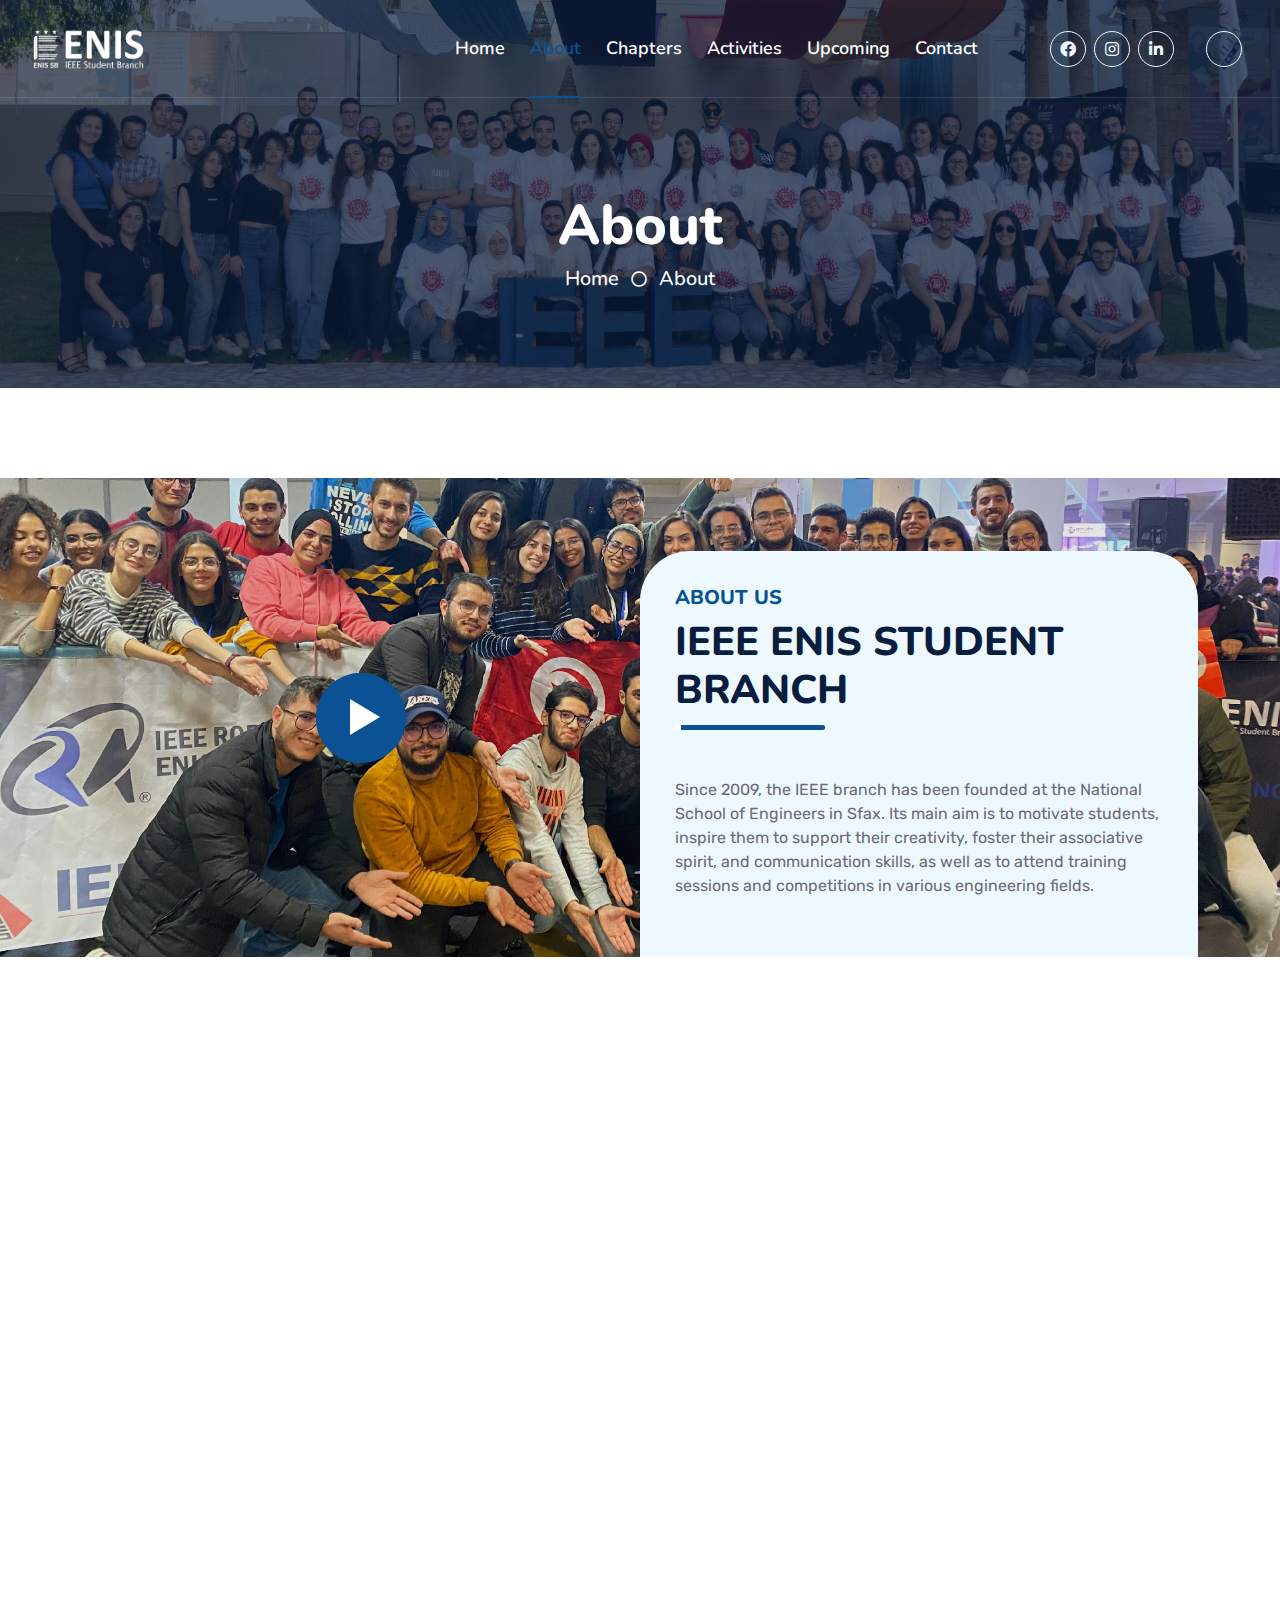
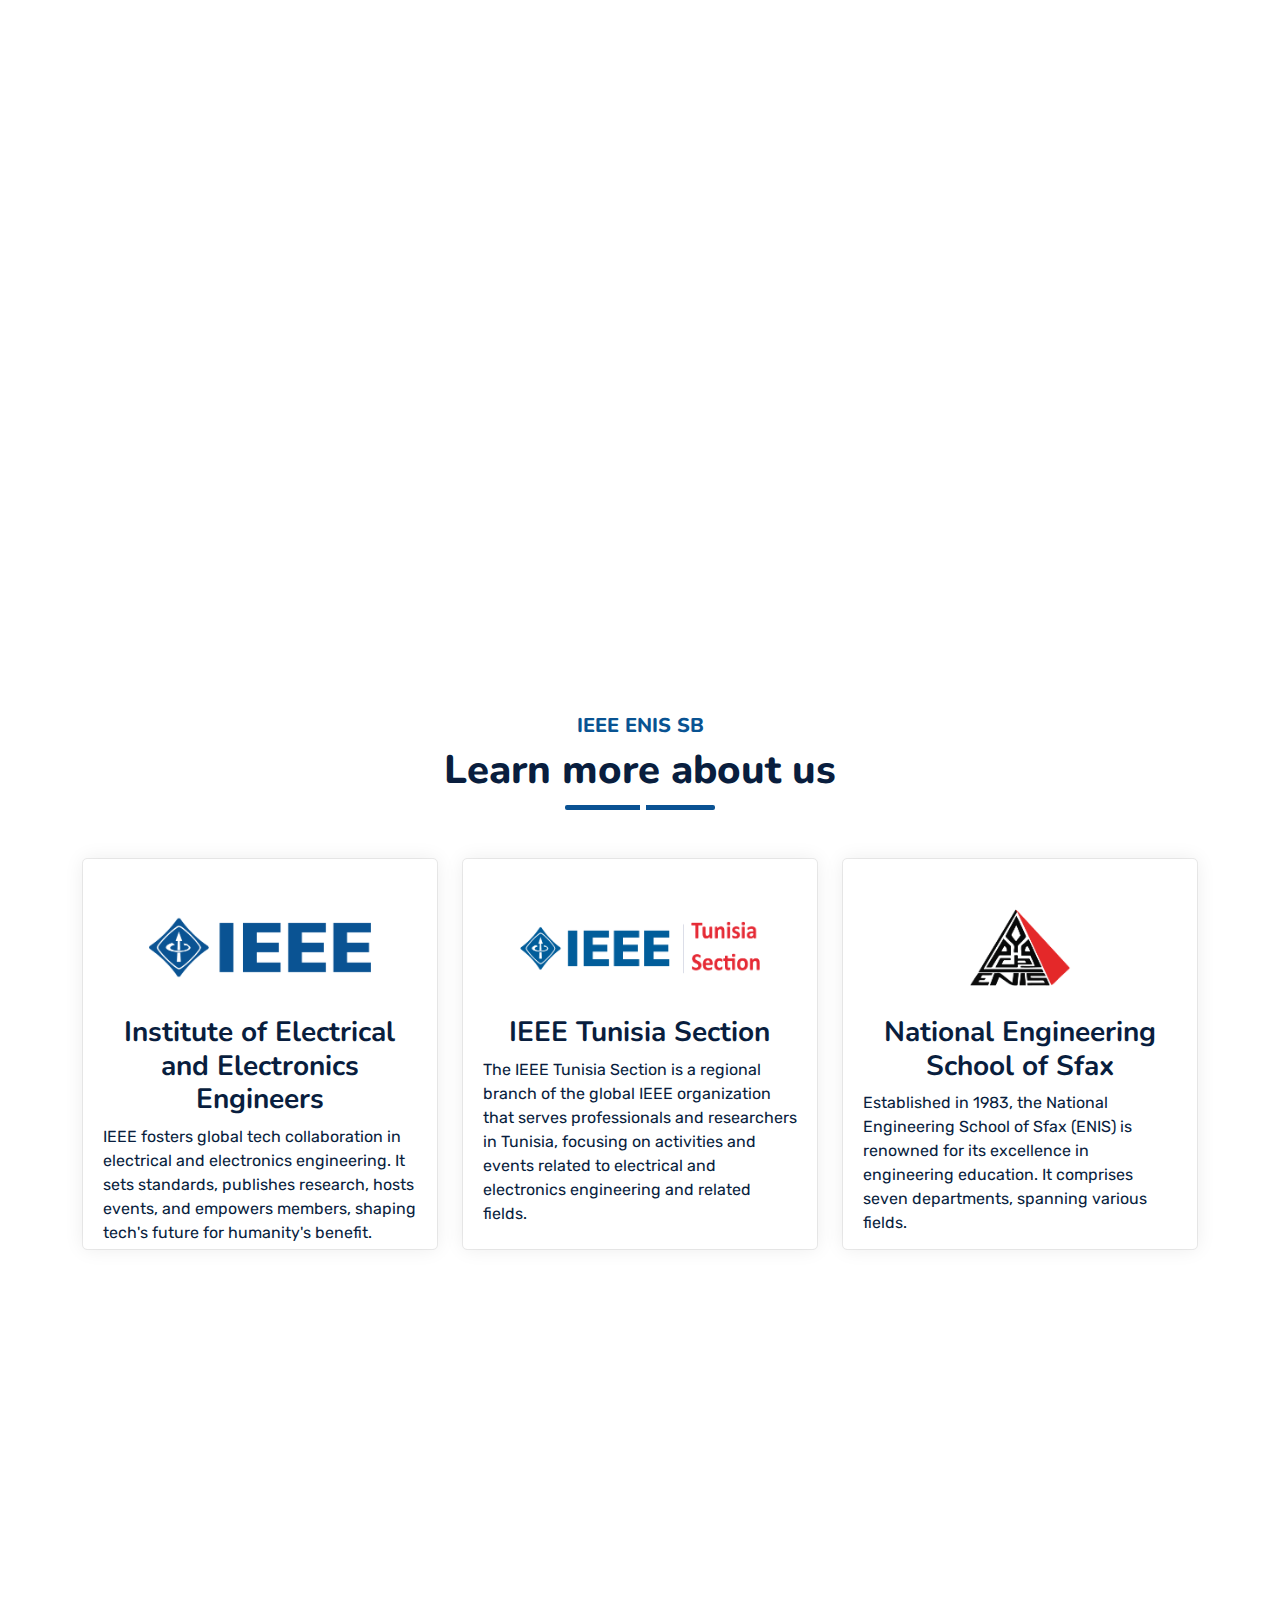
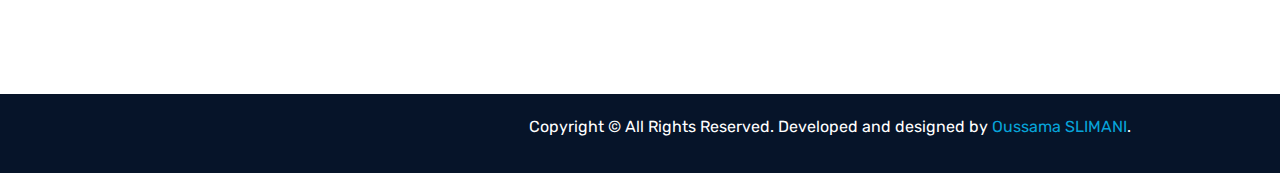
==== commit 2a0524fb: "deploy v2.0" ====
--- a/about.html
+++ b/about.html
@@ -94,24 +94,39 @@
             <a href="index.html" class="nav-item nav-link">Home</a>
             <a href="about.html" class="nav-item nav-link active">About</a>
             <a href="chapters.html" class="nav-item nav-link">Chapters</a>
-            <a href="activities.html" class="nav-item nav-link"
-              >Activities & Awards</a
-            >
-            <a href="upcoming.html" class="nav-item nav-link">Our upcoming</a>
+            <a href="activities.html" class="nav-item nav-link">Activities</a>
+            <a href="upcoming.html" class="nav-item nav-link">Upcoming</a>
             <a href="contact.html" class="nav-item nav-link">Contact</a>
           </div>
 
           <div class="col-lg-3 text-center text-lg-end">
             <div class="d-inline-flex align-items-center">
               <!-- Login Button -->
-              <button href="#" class="btn btn-primary py-2 px-4 m-3">
-                Login
-              </button>
+
+              <a
+                class="btn btn-outline-light btn-square rounded-circle me-2"
+                href="https://www.facebook.com/IEEE.ENIS.SB"
+                target="_blank"
+                ><i class="fab fa-facebook fw-normal"></i
+              ></a>
+              <a
+                class="btn btn-outline-light btn-square rounded-circle me-2"
+                href="https://www.instagram.com/ieeeenisstudentbranch/"
+                target="_blank"
+                ><i class="fab fa-instagram fw-normal"></i
+              ></a>
+              <a
+                class="btn btn-outline-light btn-square rounded-circle me-2"
+                href="https://www.linkedin.com/company/ieee-enis-student-branch-tunisia-section/mycompany/"
+                target="_blank"
+                ><i class="fab fa-linkedin-in fw-normal"></i
+              ></a>
+
               <!-- Dark Mode Toggle Button -->
               <button
                 id="darkModeToggleBtn"
                 onclick="toggleDarkMode()"
-                class="btn btn-outline-light btn-square rounded-circle me-2 dark-mode-toggle"
+                class="btn btn-outline-light btn-square rounded-circle me-2 dark-mode-toggle mx-4"
               >
                 <i id="darkModeIcon" class="fas"></i>
               </button>
@@ -552,7 +567,7 @@
                 </div>
                 <div class="d-flex mb-2">
                   <i class="bi bi-telephone text-primary me-2"></i>
-                  <p class="mb-0 text-white">+216 26 589 540</p>
+                  <p class="mb-0 text-white">+216 28 675 568</p>
                 </div>
                 <div class="d-flex mt-4">
                   <a class="btn btn-primary btn-square me-2" href="#"
@@ -587,10 +602,10 @@
                   >
                   <a class="text-white mb-2" href="activities.html"
                     ><i class="bi bi-arrow-right text-primary me-2"></i
-                    >Activities & Awards</a
+                    >Activities</a
                   >
                   <a class="text-white mb-2" href="upcoming.html"
-                    ><i class="bi bi-arrow-right text-primary me-2"></i>Our
+                    ><i class="bi bi-arrow-right text-primary me-2"></i>
                     Upcoming</a
                   >
                   <a class="text-white mb-2" href="contact.html"
--- a/css/style.css
+++ b/css/style.css
@@ -87,6 +87,39 @@
 
 .change-mode-animation-container {
   background-color: rgba(9, 30, 62, 0.8);
+  position: fixed;
+  top: 0;
+  left: 0;
+  height: 100%;
+  width: 100%;
+  backdrop-filter: blur(5px);
+  z-index: 999;
+  display: flex;
+  justify-content: center;
+  align-items: center;
+}
+
+/* ** Change the page animations ** */
+.change-page-animation {
+  width: fit-content;
+  color: #ffffff;
+  font-weight: bold;
+  font-size: 30px;
+  padding-bottom: 8px;
+  background: linear-gradient(currentColor 0 0) 0 100%/0% 3px no-repeat;
+  animation: l2 2s linear infinite;
+}
+.change-page-animation:before {
+  content: "Waiting data from Vtools API request...";
+}
+@keyframes l2 {
+  to {
+    background-size: 100% 3px;
+  }
+}
+
+.change-page-animation-container {
+  background-color: rgba(9, 30, 62, 0.9);
   position: fixed;
   top: 0;
   left: 0;
@@ -442,6 +475,38 @@
   background: var(--light);
   height: 120px;
 }
+/*=============== Events - activities  ===============*/
+.event-carousel .owl-dots {
+  margin-top: 15px;
+  display: flex;
+  align-items: flex-end;
+  justify-content: center;
+}
+
+.event-carousel .owl-dot {
+  position: relative;
+  display: inline-block;
+  margin: 0 5px;
+  width: 10px;
+  height: 10px;
+  background: #dddddd;
+  border-radius: 10px;
+  transition: 0.5s;
+}
+
+.event-carousel .owl-dot.active {
+  background: var(--primary);
+}
+
+.event-image {
+  display: flex;
+  justify-content: center;
+  align-items: center;
+  border: 1px solid #eee;
+  overflow: hidden;
+  background: var(--light);
+  height: 100%;
+}
 
 /*=============== Testimonial ===============*/
 .testimonial-carousel .owl-dots {
@@ -710,6 +775,28 @@
   margin: 8px;
 }
 
+/* ========== sidebar  ========= */
+.sidebar {
+  border-right: var(--primary) 2px solid;
+}
+
+/* ========== blog-activities  ========= */
+.circle {
+  width: 50px;
+  height: 50px;
+  border-radius: 50%;
+  background-color: #ffffff;
+  border: var(--primary) 1px solid;
+}
+.circle img {
+  width: 80%;
+}
+.act-description {
+  text-align: justify;
+}
+
+/* ========== wait Vtools data  ========= */
+
 /*** Miscellaneous ***/
 @media (min-width: 991.98px) {
   .facts {
@@ -746,112 +833,6 @@
   box-shadow: 0 0 45px rgba(0, 0, 0, 0.06);
 }
 
-/*--------------------------------------------------------------
-# Sponsors Section
---------------------------------------------------------------
-#supporters {
-  padding: 60px 0;
-}
-
-#supporters .supporters-wrap {
-  border-top: 1px solid #e0e5fa;
-  border-left: 1px solid #e0e5fa;
-  margin-bottom: 30px;
-}
-
-#supporters .supporter-logo {
-  padding: 30px;
-  display: flex;
-  justify-content: center;
-  align-items: center;
-  border-right: 1px solid #e0e5fa;
-  border-bottom: 1px solid #e0e5fa;
-  overflow: hidden;
-  background: rgba(255, 255, 255, 0.5);
-  height: 160px;
-}
-
-#supporters .supporter-logo:hover img {
-  transform: scale(1.1);
-}
-
-#supporters img {
-  transition: all 0.4s ease-in-out;
-}
-
-@media (max-width: 991.98px) {
-  #supporters .supporter-logo {
-    padding: 80px;
-    height: 80px;
-  }
-}
-*/
-/*** FAQs ***/
-.accordion .accordion-item {
-  border: none;
-  margin-bottom: 15px;
-}
-
-.accordion .accordion-button {
-  background: var(--light);
-  border-radius: 2px;
-}
-
-.accordion .accordion-button:not(.collapsed) {
-  color: #ffffff;
-  background: var(--primary);
-  box-shadow: none;
-}
-
-.accordion .accordion-button:not(.collapsed)::after {
-  background-image: url("data:image/svg+xml,%3csvg xmlns='http://www.w3.org/2000/svg' viewBox='0 0 16 16' fill='%23fff'%3e%3cpath fill-rule='evenodd' d='M1.646 4.646a.5.5 0 0 1 .708 0L8 10.293l5.646-5.647a.5.5 0 0 1 .708.708l-6 6a.5.5 0 0 1-.708 0l-6-6a.5.5 0 0 1 0-.708z'/%3e%3c/svg%3e");
-}
-
-.accordion .accordion-body {
-  padding: 15px 0 0 0;
-}
-
-/*--------------------------------------------------------------
-# Chapters Section
-
-.supporter-logo {
-  padding-left: 20px;
-  padding-right: 20px;
-  display: flex;
-  justify-content: center;
-  align-items: center;
-  border: 1px solid #e0e5fa;
-  overflow: hidden;
-  height: 160px;
-}
-
-.supporter-logo img {
-  transform: scale(1);
-  transition: transform 0.5s;
-}
-
-.supporter-logo:hover img {
-  transform: scale(1.05);
-}
-@media (max-width: 991.98px) {
-  .supporter-logo img {
-    width: 180px !important ;
-  }
-  .supporter-logo {
-    padding: -20px 20px;
-    height: 120px;
-    margin: auto;
-  }
-
-  .wie-logo img {
-    padding: 30px !important ;
-  }
-  .cyber-logo img {
-    padding: 10px !important ;
-  }
-}
--------------------------------------------------------------- */
-
 /******* under *******/
 @media (max-width: 542px) {
   .under img {
@@ -923,10 +904,6 @@
 }
 
 /* ********************* */
-.fa-star {
-  margin: 0.4em;
-  animation: starAnimation 1.2s infinite alternate;
-}
 
 .small-star {
   font-size: 1.5em;
